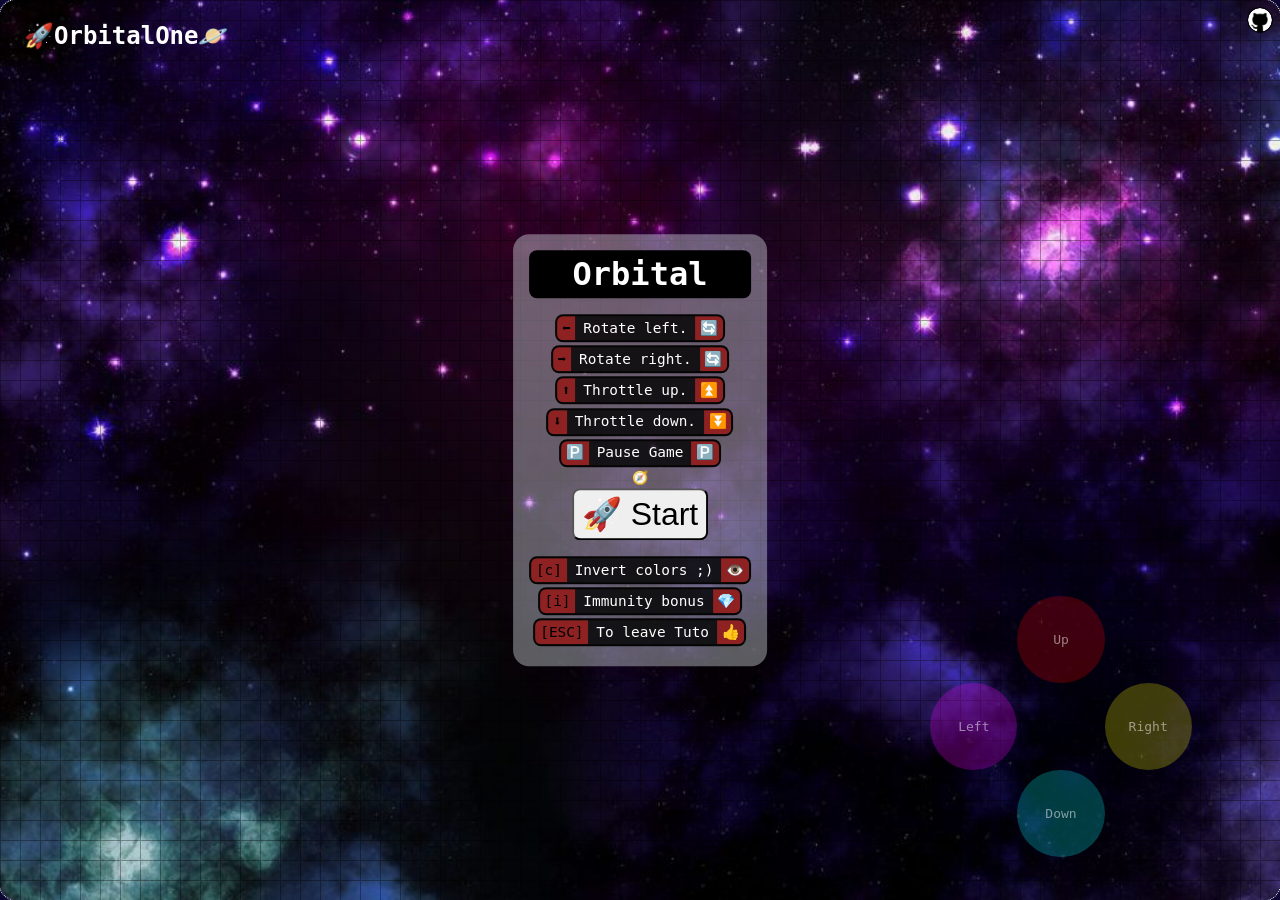
==== index.html @ 3551fc21 "no message" ====
<!DOCTYPE html>
<html lang="fr-FR">

	<head>
		<meta charset="UTF-8">
		<meta http-equiv="X-UA-Compatible" content="IE=edge">
		<meta name="viewport" content="width=device-width, initial-scale=1.0">
		<title>🚀 OrbitalOne 🪐</title>
		<link rel="icon" type="image/ico" href="favicon.ico">
		<link rel='stylesheet' id='base-css' href='assets/css/base.css' type='text/css' media='all' />
		<link rel='stylesheet' id='info-css' href='assets/css/info.css' type='text/css' media='all' />
		<link rel='stylesheet' id='help-css' href='assets/css/help.css' type='text/css' media='all' />
		<link rel='stylesheet' id='touchdir-css' href='assets/css/touchdir.css' type='text/css' media='all' />
	</head>

	<body>
		<div id="lunar" class="">
			<div id="info">
				<!-- <div class="codepen">
				<a target="codepen" title="new tab on codepen" href="https://codepen.io/Patobeur"> </a>
			</div> -->
				<div class="github">
					<a target="github" title="open new tab with orbital's github page"
						href="https://github.com/patobeur/orbital"> </a>
				</div>
			</div>
			<div id="orbitalbrand">🚀OrbitalOne🪐</div>
			<div id="touchdir">
				<div id="touch-up" class="up">up</div>
				<div id="touch-right" class="right">right</div>
				<div id="touch-down" class="down">down</div>
				<div id="touch-left" class="left">left</div>
			</div>
			<div id="starter" class='starter'>
				<h2>Orbital</h2>
				<div class="block">
					<div class="ico">⬅️</div>
					<div class="explanation">Rotate left.</div>
					<div class="ico2">🔄</div>
				</div>
				<div class="block">
					<div class="ico">➡️</div>
					<div class="explanation">Rotate right.</div>
					<div class="ico2">🔄</div>
				</div>
				<div class="block">
					<div class="ico">⬆️</div>
					<div class="explanation">Throttle up.</div>
					<div class="ico2">⏫</div>
				</div>
				<div class="block">
					<div class="ico">⬇️</div>
					<div class="explanation">Throttle down.</div>
					<div class="ico2">⏬</div>
				</div>
				<div class="block">
					<div class="ico">🅿️</div>
					<div class="explanation">Pause Game</div>
					<div class="ico2">🅿️</div>
				</div>
				<div class="texte">🧭</div>
				<button id="startgame" class="start">🚀 Start</button>
				<div class="block">
					<div class="ico">[c]</div>
					<div class="explanation">Invert colors ;)</div>
					<div class="ico2">👁️</div>
				</div>
				<div class="block">
					<div class="ico">[i]</div>
					<div class="explanation">Immunity bonus</div>
					<div class="ico2">💎</div>
				</div>
				<div class="block">
					<div class="ico">[ESC]</div>
					<div class="explanation">To leave Tuto</div>
					<div class="ico2">👍</div>
				</div>
			</div>
			<div id="pause">game paused</div>
		</div>
		<script src='assets/js/class/DivManager.js' id='divManager-js'></script>
		<script src='assets/js/class/MobFactory.js' id='mobfactory-js'></script>
		<script src='assets/js/class/Ordinator.js' id='ordinator-js'></script>
		<script src='assets/js/main.js' id='main-js'></script>
	</body>

</html>
---- assets/css/base.css ----
*,
::before,
::after {
  margin: 0;
  padding: 0;
  -webkit-user-select: none;
  /* Safari */
  -moz-user-select: none;
  /* Firefox */
  -ms-user-select: none;
  /* IE10+/Edge */
  user-select: none;
  /* Standard */
  -webkit-box-sizing: border-box;
          box-sizing: border-box;
}

body {
  overflow: hidden;
  font-family: monospace;
  background-color: black;
}

#orbitalbrand {
  position: absolute;
  top: 1rem;
  left: 1rem;
  padding: 0.5rem;
  z-index: 2;
  color: white;
  font-family: monospace;
  font-size: 1.5rem;
  line-height: 1.5rem;
  font-weight: 800;
}

#lunar {
  background-color: #0c0833 !important;
}

#lunar.invertedscreencoolor {
  background-color: white !important;
  -webkit-filter: invert(1);
          filter: invert(1);
}

#lunar.invertedscreencoolor #cosmos {
  background-color: #994163 !important;
}

#lunar.invertedscreencoolor .mob,
#lunar.invertedscreencoolor .sob {
  -webkit-filter: invert(1);
          filter: invert(1);
}

#lunar.invertedscreencoolor .mob .stock,
#lunar.invertedscreencoolor .sob .stock {
  -webkit-filter: invert(1);
          filter: invert(1);
}

#lunar.invertedscreencoolor .mob .stock .stockitem,
#lunar.invertedscreencoolor .sob .stock .stockitem {
  -webkit-filter: invert(1);
          filter: invert(1);
}

#lunar.invertedscreencoolor .mob .stock .stockitem.stockair,
#lunar.invertedscreencoolor .sob .stock .stockitem.stockair {
  -webkit-filter: invert(0);
          filter: invert(0);
}

#cosmos {
  background-color: rgba(55, 53, 78, 0.342);
  background-image: url("/assets/img/grille_20px.png"), url("../img/203-2032005_space-tumblr-wallpapers-high-resolution-for-free-wallpaper.jpg");
  background-position: left top, center center;
  background-repeat: repeat, no-repeat;
  background-size: auto, cover;
}

#cosmos .mobs {
  pointer-events: none;
}

#cosmos .sob,
#cosmos .mob {
  position: absolute;
  display: -webkit-box;
  display: -ms-flexbox;
  display: flex;
  -webkit-box-align: center;
      -ms-flex-align: center;
          align-items: center;
  -webkit-box-pack: center;
      -ms-flex-pack: center;
          justify-content: center;
  line-height: 100%;
  z-index: 2;
}

#cosmos .sob .info,
#cosmos .mob .info {
  position: absolute;
  left: 200%;
  top: -100%;
  background-color: rgba(255, 255, 255, 0.5);
  display: none;
  opacity: 0;
  width: -webkit-max-content;
  width: -moz-max-content;
  width: max-content;
}

#cosmos .sob .stock,
#cosmos .mob .stock {
  position: absolute;
  display: -webkit-box;
  display: -ms-flexbox;
  display: flex;
  -webkit-box-orient: horizontal;
  -webkit-box-direction: normal;
      -ms-flex-direction: row;
          flex-direction: row;
  -webkit-box-pack: center;
      -ms-flex-pack: center;
          justify-content: center;
  -webkit-box-align: center;
      -ms-flex-align: center;
          align-items: center;
  left: -100%;
  top: 150%;
  width: -webkit-max-content;
  width: -moz-max-content;
  width: max-content;
  height: 0.8rem;
}

#cosmos .sob .stock .stockitem,
#cosmos .mob .stock .stockitem {
  position: relative;
  display: -webkit-box;
  display: -ms-flexbox;
  display: flex;
  -webkit-box-pack: center;
      -ms-flex-pack: center;
          justify-content: center;
  -webkit-box-align: center;
      -ms-flex-align: center;
          align-items: center;
  border-top-right-radius: 0.2rem;
  border-top-left-radius: 0.2rem;
  width: 1.2rem;
  font-size: 0.8rem;
  line-height: 100%;
  padding: 0.2rem;
  z-index: 4;
}

#cosmos .sob .stock .stockitem .stockcount,
#cosmos .mob .stock .stockitem .stockcount {
  position: absolute;
  width: -webkit-max-content;
  width: -moz-max-content;
  width: max-content;
  font-size: 0.8rem;
  line-height: 100%;
  padding: 0.2rem;
  left: 0;
  top: 100%;
  background-color: rgba(255, 255, 255, 0.514);
  display: none;
  border-bottom-left-radius: 0.2rem;
  border-bottom-right-radius: 0.2rem;
  border-top-right-radius: 0.2rem;
}

#cosmos .sob .stock .stockitem:hover,
#cosmos .sob .stock .stockitem .active,
#cosmos .mob .stock .stockitem:hover,
#cosmos .mob .stock .stockitem .active {
  background-color: rgba(255, 255, 255, 0.514);
}

#cosmos .sob .stock .stockitem:hover .stockcount,
#cosmos .sob .stock .stockitem .active .stockcount,
#cosmos .mob .stock .stockitem:hover .stockcount,
#cosmos .mob .stock .stockitem .active .stockcount {
  display: initial;
}

#cosmos .sob .gravity,
#cosmos .mob .gravity {
  background-color: rgba(255, 255, 255, 0.05);
}

#cosmos .sob .rangea,
#cosmos .mob .rangea {
  border-radius: 50%;
  background-color: rgba(255, 255, 255, 0.05);
}

#cosmos .sob.rangea .rangea,
#cosmos .mob.rangea .rangea {
  border: 2px dashed rgba(255, 136, 0, 0.5);
  -webkit-animation: 0.5s infinite rangea_flash;
          animation: 0.5s infinite rangea_flash;
}

#cosmos .sob.alert .rangea,
#cosmos .mob.alert .rangea {
  background-color: rgba(255, 0, 0, 0.1);
  -webkit-animation: 0.5s infinite rangea_flash;
          animation: 0.5s infinite rangea_flash;
}

#cosmos .sob.immune .rangea,
#cosmos .mob.immune .rangea {
  border: 2px dashed rgba(0, 102, 255, 0.8);
  -webkit-animation: 1s infinite immune_flash_rotate;
          animation: 1s infinite immune_flash_rotate;
}

#cosmos .sob .social,
#cosmos .mob .social {
  border-radius: 50%;
  border: 3px dotted rgba(54, 190, 13, 0.15);
}

#cosmos .sob.social .social,
#cosmos .mob.social .social {
  border: 3px dotted rgba(137, 248, 11, 0.464);
  -webkit-animation: 0.5s infinite social_flash;
          animation: 0.5s infinite social_flash;
}

#cosmos .sob .content,
#cosmos .mob .content {
  outline: 1px solid rgba(100, 1, 1, 0.534);
  border-radius: 100%;
}

#cosmos .sob:hover .info,
#cosmos .mob:hover .info {
  display: block;
  -webkit-animation: displayinfo 0.5s forwards 0.2s;
          animation: displayinfo 0.5s forwards 0.2s;
}

.ddd {
  -webkit-perspective: 1000vh;
          perspective: 1000vh;
}

.ddd #cosmos {
  -webkit-transform-origin: center;
          transform-origin: center;
  -webkit-transform: rotateX(45deg);
  transform: rotateX(45deg);
  outline: 5px solid rgba(172, 255, 47, 0.116);
  -webkit-transition: 10s -webkit-transform ease;
  transition: 10s -webkit-transform ease;
  transition: 10s transform ease;
  transition: 10s transform ease, 10s -webkit-transform ease;
}

@-webkit-keyframes displayinfo {
  0% {
    opacity: 0;
  }
  100% {
    opacity: 1;
  }
}

@keyframes displayinfo {
  0% {
    opacity: 0;
  }
  100% {
    opacity: 1;
  }
}

#starter {
  position: absolute;
  top: 50%;
  left: 50%;
  width: -webkit-max-content;
  width: -moz-max-content;
  width: max-content;
  -webkit-transform: translate(-50%, -50%);
          transform: translate(-50%, -50%);
  display: -webkit-box;
  display: -ms-flexbox;
  display: flex;
  -webkit-box-orient: horizontal;
  -webkit-box-direction: normal;
      -ms-flex-direction: row;
          flex-direction: row;
  z-index: 5;
  background-color: rgba(240, 248, 255, 0.363);
  border-radius: 1rem;
  padding: 1rem;
  display: flex;
  -ms-flex-direction: column;
      flex-direction: column;
  -webkit-box-pack: center;
      -ms-flex-pack: center;
          justify-content: center;
  -webkit-box-align: center;
      -ms-flex-align: center;
          align-items: center;
  -webkit-transition: all 2s ease;
  transition: all 2s ease;
  opacity: 1;
}

#starter .block {
  display: -webkit-box;
  display: -ms-flexbox;
  display: flex;
  -webkit-box-orient: horizontal;
  -webkit-box-direction: normal;
      -ms-flex-direction: row;
          flex-direction: row;
  -webkit-box-pack: center;
      -ms-flex-pack: center;
          justify-content: center;
  -webkit-box-align: center;
      -ms-flex-align: center;
          align-items: center;
  border: 2px solid rgba(0, 0, 0, 0.781);
  border-radius: 0.5rem;
  padding: 0;
  margin: 0;
  overflow: hidden;
  margin: 0 0 0.2rem 0;
  background-color: rgba(0, 0, 0, 0.801);
}

#starter .block .ico,
#starter .block .ico2 {
  display: -webkit-box;
  display: -ms-flexbox;
  display: flex;
  -webkit-box-pack: center;
      -ms-flex-pack: center;
          justify-content: center;
  -webkit-box-align: center;
      -ms-flex-align: center;
          align-items: center;
  width: -webkit-max-content;
  width: -moz-max-content;
  width: max-content;
  height: 100%;
  background-color: rgba(151, 35, 35, 0.938);
  padding: 0.3rem;
  font-size: 0.9rem;
  line-height: 100%;
}

#starter .block .explanation {
  display: -webkit-box;
  display: -ms-flexbox;
  display: flex;
  -webkit-box-pack: center;
      -ms-flex-pack: center;
          justify-content: center;
  -webkit-box-align: center;
      -ms-flex-align: center;
          align-items: center;
  padding: 0;
  padding-left: 0.5rem;
  padding-right: 0.5rem;
  color: white;
  font-size: 0.9rem;
  line-height: 100%;
}

#starter .texte {
  padding: 0;
  margin: 0;
  margin-bottom: 0.2rem;
}

#starter .start {
  padding: 0.5rem;
  margin-bottom: 1rem;
  font-size: 2rem;
  line-height: 2rem;
  border-radius: 0.5rem;
}

#starter h2 {
  color: white;
  background-color: black;
  padding: 0.5rem;
  margin: 0 0 1rem 0;
  font-size: 2rem;
  line-height: 2rem;
  border-radius: 0.5rem;
  width: 100%;
  text-align: center;
}

.player .content {
  display: -webkit-box;
  display: -ms-flexbox;
  display: flex;
  -webkit-box-pack: center;
      -ms-flex-pack: center;
          justify-content: center;
  -webkit-box-align: center;
      -ms-flex-align: center;
          align-items: center;
}

.propulsion {
  background-color: none;
}

.propulsion .prop {
  border-radius: 50%;
  background-color: #ff8d2f;
  position: absolute;
  bottom: 100%;
  left: -1.5px;
}

.propulsion.prop-2 .prop {
  animation: 1s 0s infinite reverse animate__prop1;
}

.propulsion.prop-1 .prop {
  animation: 1.5s 0s infinite reverse animate__prop1;
}

.propulsion.prop1 div {
  -webkit-animation: 2s 0s infinite animate__prop1;
          animation: 2s 0s infinite animate__prop1;
}

.propulsion.prop2 div {
  -webkit-animation: 1.5s 0s infinite animate__prop1;
          animation: 1.5s 0s infinite animate__prop1;
}

.propulsion.prop3 div {
  -webkit-animation: 1s 0s infinite animate__prop1;
          animation: 1s 0s infinite animate__prop1;
}

.propulsion.prop4 div {
  -webkit-animation: 0.5s 0s infinite animate__prop1;
          animation: 0.5s 0s infinite animate__prop1;
}

.propulsion.prop5 div {
  -webkit-animation: 0.2s 0s infinite animate__prop1;
          animation: 0.2s 0s infinite animate__prop1;
}

#speedboard {
  position: absolute;
  width: 12px;
  height: 50px;
  background-color: white;
  border-radius: 0.5rem;
  right: 39px;
  bottom: 12px;
  background-color: #ffffff33;
  display: -webkit-box;
  display: -ms-flexbox;
  display: flex;
  -webkit-box-pack: space-evenly;
      -ms-flex-pack: space-evenly;
          justify-content: space-evenly;
  -webkit-box-align: center;
      -ms-flex-align: center;
          align-items: center;
  -webkit-box-orient: horizontal;
  -webkit-box-direction: normal;
      -ms-flex-direction: row;
          flex-direction: row;
  color: white;
  overflow: hidden;
}

#speedboard #speedzero {
  position: absolute;
  width: 100%;
  height: 2%;
  top: 59%;
  background-color: rgba(255, 255, 255, 0.295);
}

#speedboard #speedvisual {
  position: absolute;
  width: 4px;
  height: 4px;
  border-radius: 50%;
  top: calc(59% - 2px);
  background-color: red;
}

#speedboard #speedvisual.prop-2 {
  top: calc(100% - 2px);
}

#speedboard #speedvisual.prop-1 {
  top: calc(80% - 2px);
}

#speedboard #speedvisual.prop0 {
  top: calc(59% - 2px);
}

#speedboard #speedvisual.prop1 {
  top: calc(49% - 2px);
}

#speedboard #speedvisual.prop2 {
  top: calc(39% - 2px);
}

#speedboard #speedvisual.prop3 {
  top: calc(29% - 2px);
}

#speedboard #speedvisual.prop4 {
  top: calc(19% - 2px);
}

#speedboard #speedvisual.prop5 {
  top: calc(9% - 2px);
}

#speedboard2 {
  position: absolute;
  width: 12px;
  height: 50px;
  border-radius: 0.5rem;
  right: 12px;
  bottom: 12px;
  display: -webkit-box;
  display: -ms-flexbox;
  display: flex;
  -webkit-box-pack: space-evenly;
      -ms-flex-pack: space-evenly;
          justify-content: space-evenly;
  -webkit-box-align: center;
      -ms-flex-align: center;
          align-items: center;
  -webkit-box-orient: vertical;
  -webkit-box-direction: normal;
      -ms-flex-direction: column;
          flex-direction: column;
  color: white;
  overflow: hidden;
}

#speedboard2 .prop {
  width: 100%;
  height: calc((100%) / 8);
  background-color: #c8ff0050;
  margin-bottom: 1px;
}

#speedboard2 .prop.prop-1, #speedboard2 .prop.prop-2 {
  background-color: #e606066b;
}

#speedboard2 .prop.prop0 {
  background-color: #ff88008a;
}

#speedboard2.prop-2 .prop-2,
#speedboard2.prop-1 .prop-1 {
  background-color: #c70101;
}

#speedboard2.prop0 .prop0 {
  background-color: #ff7b00;
}

#speedboard2.prop1 .prop1,
#speedboard2.prop2 .prop2,
#speedboard2.prop3 .prop3,
#speedboard2.prop4 .prop4,
#speedboard2.prop5 .prop5 {
  background-color: #1eff00;
}

#statusbonus {
  position: absolute;
  bottom: 25%;
  left: 0.5rem;
  display: -webkit-box;
  display: -ms-flexbox;
  display: flex;
  -webkit-box-orient: vertical;
  -webkit-box-direction: normal;
      -ms-flex-direction: column;
          flex-direction: column;
  z-index: 5;
}

#statusbonus .bonusitem {
  position: relative;
  width: 24px;
  height: 24px;
  min-width: 24px;
  min-height: 24px;
  position: relative;
  background-size: cover;
  outline: 1px solid black;
  z-index: 10;
  display: -webkit-box;
  display: -ms-flexbox;
  display: flex;
  -webkit-box-pack: center;
      -ms-flex-pack: center;
          justify-content: center;
  -webkit-box-align: center;
      -ms-flex-align: center;
          align-items: center;
  opacity: 0.3;
}

#statusbonus .bonusitem .range {
  position: absolute;
  width: 100%;
  height: 100%;
  border-radius: 50%;
}

#statusbonus .bonusitem .content {
  opacity: 1;
}

#statusbonus .bonusitem .count {
  position: absolute;
  width: -webkit-max-content;
  width: -moz-max-content;
  width: max-content;
  top: 50%;
  left: 110%;
  -webkit-transform: translateY(-50%);
          transform: translateY(-50%);
  color: white;
}

#statusbonus .bonusitem.immune .range {
  border: 2px dashed rgba(0, 102, 255, 0.8);
}

#statusbonus .bonusitem.social .range {
  border: 2px dashed rgba(30, 255, 0, 0.8);
}

#statusbonus .bonusitem:hover, #statusbonus .bonusitem.active {
  -webkit-animation: 1s infinite immune_flash;
          animation: 1s infinite immune_flash;
}

#statusbonus .bonusitem:hover .content, #statusbonus .bonusitem.active .content {
  opacity: 1;
}

@-webkit-keyframes animate__prop1 {
  0% {
    -webkit-transform: scale(1);
            transform: scale(1);
    bottom: 100%;
    opacity: 1;
  }
  100% {
    -webkit-transform: scale(2);
            transform: scale(2);
    bottom: 0;
    opacity: 0;
  }
}

@keyframes animate__prop1 {
  0% {
    -webkit-transform: scale(1);
            transform: scale(1);
    bottom: 100%;
    opacity: 1;
  }
  100% {
    -webkit-transform: scale(2);
            transform: scale(2);
    bottom: 0;
    opacity: 0;
  }
}

@-webkit-keyframes social_flash {
  0% {
    -webkit-transform: scale(0.8);
            transform: scale(0.8);
    -webkit-transition: scale 0.2s ease;
    transition: scale 0.2s ease;
  }
  50% {
  }
  100% {
    -webkit-transform: scale(1.2);
            transform: scale(1.2);
    -webkit-transition: scale 0.3s ease;
    transition: scale 0.3s ease;
    border: 2px none;
  }
}

@keyframes social_flash {
  0% {
    -webkit-transform: scale(0.8);
            transform: scale(0.8);
    -webkit-transition: scale 0.2s ease;
    transition: scale 0.2s ease;
  }
  50% {
  }
  100% {
    -webkit-transform: scale(1.2);
            transform: scale(1.2);
    -webkit-transition: scale 0.3s ease;
    transition: scale 0.3s ease;
    border: 2px none;
  }
}

@-webkit-keyframes rangea_flash {
  0% {
  }
  50% {
  }
  100% {
    border: 2px none;
  }
}

@keyframes rangea_flash {
  0% {
  }
  50% {
  }
  100% {
    border: 2px none;
  }
}

@-webkit-keyframes immune_flash_rotate {
  0% {
    opacity: 1;
    -webkit-transform: rotate(0deg);
            transform: rotate(0deg);
  }
  100% {
    opacity: 0.5;
    -webkit-transform: rotate(360deg);
            transform: rotate(360deg);
  }
}

@keyframes immune_flash_rotate {
  0% {
    opacity: 1;
    -webkit-transform: rotate(0deg);
            transform: rotate(0deg);
  }
  100% {
    opacity: 0.5;
    -webkit-transform: rotate(360deg);
            transform: rotate(360deg);
  }
}

@-webkit-keyframes immune_flash {
  0% {
    opacity: 1;
  }
  100% {
    opacity: 0.5;
  }
}

@keyframes immune_flash {
  0% {
    opacity: 1;
  }
  100% {
    opacity: 0.5;
  }
}

@-webkit-keyframes rotate_flash {
  0% {
  }
  50% {
  }
  100% {
  }
}

@keyframes rotate_flash {
  0% {
  }
  50% {
  }
  100% {
  }
}
/*# sourceMappingURL=base.css.map */
---- assets/css/info.css ----
#info {
  position: absolute;
  top: 0.5rem;
  right: 0.5rem;
  display: -webkit-box;
  display: -ms-flexbox;
  display: flex;
  -webkit-box-orient: horizontal;
  -webkit-box-direction: normal;
      -ms-flex-direction: row;
          flex-direction: row;
  z-index: 5;
}

#info .github,
#info .codepen {
  position: relative;
  width: 24px;
  height: 24px;
  min-width: 24px;
  min-height: 24px;
  background-size: cover;
  border-radius: 50%;
  outline: 1px solid black;
}

#info .github:hover,
#info .codepen:hover {
  -webkit-filter: invert(1);
          filter: invert(1);
}

#info .github a,
#info .codepen a {
  position: absolute;
  border-radius: 0.5rem;
  min-width: 100%;
  min-height: 100%;
  width: 100%;
  height: 100%;
}

#info .github {
  background-image: url(../rs/github.png);
}

#info .codepen {
  background-image: url(../rs/codepen.png);
  margin-right: 0.5rem;
}
/*# sourceMappingURL=info.css.map */
---- assets/css/help.css ----
.help {
  position: absolute;
  width: 100px;
  background-color: aliceblue;
  border-radius: 0.5rem;
  padding: 10px;
  line-height: 1rem;
  font-size: 1rem;
  font-weight: 800;
  opacity: 1;
  -webkit-transition: left 0.5s ease, top 0.5s ease;
  transition: left 0.5s ease, top 0.5s ease;
  border: 2px solid rgba(172, 255, 47, 0.596);
  bottom: 0;
  left: -120px;
  display: -webkit-box;
  display: -ms-flexbox;
  display: flex;
  -webkit-box-align: center;
      -ms-flex-align: center;
          align-items: center;
  -webkit-box-pack: center;
      -ms-flex-pack: center;
          justify-content: center;
  text-align: center;
  z-index: 999;
}

.help .helptxt {
  z-index: 999;
}

.help .square {
  position: absolute;
  width: 20px;
  height: 20px;
  bottom: 10px;
  left: calc(100% - 10px);
  background-color: aliceblue;
  -webkit-transform: rotate(45deg);
          transform: rotate(45deg);
  border-top: 2px solid rgba(172, 255, 47, 0.596);
  border-right: 2px solid rgba(172, 255, 47, 0.596);
}

.help.animate__fadeOut {
  -webkit-animation: 1s 3 animate__fadeOut;
          animation: 1s 3 animate__fadeOut;
}

.help.animate__fadeOut2 {
  -webkit-animation: 1s 3 animate__fadeOut2;
          animation: 1s 3 animate__fadeOut2;
}

.help.animate__stock {
  -webkit-animation: 2s 3 animate__stock;
          animation: 2s 3 animate__stock;
  bottom: -150%;
}

.help.animate__left {
  -webkit-animation: 1s 3 animate__left;
          animation: 1s 3 animate__left;
}

.help.animate__end {
  -webkit-animation: 1s animate__end;
          animation: 1s animate__end;
}

.help.animate__right {
  -webkit-animation: 1s 3 animate__right;
          animation: 1s 3 animate__right;
  left: 200%;
}

.help.animate__right .square {
  left: -10px;
  -webkit-transform: rotate(-135deg);
          transform: rotate(-135deg);
  border-top: 2px solid rgba(172, 255, 47, 0.596);
  border-right: 2px solid rgba(172, 255, 47, 0.596);
}

.help.animate__empty {
  opacity: 0;
  z-index: -1;
  -webkit-animation: 1s 10s 1 animate__empty;
          animation: 1s 10s 1 animate__empty;
}

@-webkit-keyframes animate__fadeOut {
  0% {
    left: -120px;
  }
  50% {
    left: -150px;
  }
  100% {
    left: -120px;
  }
}

@keyframes animate__fadeOut {
  0% {
    left: -120px;
  }
  50% {
    left: -150px;
  }
  100% {
    left: -120px;
  }
}

@-webkit-keyframes animate__stock {
  0% {
    left: -150px;
  }
  50% {
    left: -180px;
  }
  100% {
    left: -150px;
  }
}

@keyframes animate__stock {
  0% {
    left: -150px;
  }
  50% {
    left: -180px;
  }
  100% {
    left: -150px;
  }
}

@-webkit-keyframes animate__fadeOut2 {
  0% {
    left: -120px;
  }
  50% {
    left: -150px;
  }
  100% {
    left: -120px;
  }
}

@keyframes animate__fadeOut2 {
  0% {
    left: -120px;
  }
  50% {
    left: -150px;
  }
  100% {
    left: -120px;
  }
}

@-webkit-keyframes animate__right {
  0% {
  }
  100% {
  }
}

@keyframes animate__right {
  0% {
  }
  100% {
  }
}

@-webkit-keyframes animate__end {
  0% {
  }
  100% {
  }
}

@keyframes animate__end {
  0% {
  }
  100% {
  }
}

@-webkit-keyframes left {
  0% {
  }
  100% {
  }
}

@keyframes left {
  0% {
  }
  100% {
  }
}

@-webkit-keyframes animate__empty {
  0% {
  }
  100% {
  }
}

@keyframes animate__empty {
  0% {
  }
  100% {
  }
}

@-webkit-keyframes animate__left {
  0% {
    left: -120px;
  }
  50% {
    left: -150px;
  }
  100% {
    left: -120px;
  }
}

@keyframes animate__left {
  0% {
    left: -120px;
  }
  50% {
    left: -150px;
  }
  100% {
    left: -120px;
  }
}
/*# sourceMappingURL=help.css.map */
---- assets/css/touchdir.css ----
#touchdir {
  position: absolute;
  width: 1px;
  height: 1px;
  bottom: 24%;
  right: calc(((((100vh + 100vw) / 2) / 100) * 24) + 0px);
  z-index: 6;
}

#touchdir .up,
#touchdir .down,
#touchdir .left,
#touchdir .right {
  position: absolute;
  width: calc(((((100vh + 100vw) / 2) / 100) * 8) + 0px);
  height: calc(((((100vh + 100vw) / 2) / 100) * 8) + 0px);
  border-radius: 50%;
  left: 0;
  top: 0;
  display: -webkit-box;
  display: -ms-flexbox;
  display: flex;
  -webkit-box-pack: center;
      -ms-flex-pack: center;
          justify-content: center;
  -webkit-box-align: center;
      -ms-flex-align: center;
          align-items: center;
  color: rgba(255, 255, 255, 0.5);
  text-transform: capitalize;
}

#touchdir .up:hover,
#touchdir .down:hover,
#touchdir .left:hover,
#touchdir .right:hover {
  background-color: rgba(156, 156, 156, 0.111);
  color: rgba(255, 255, 255, 0.75);
}

#touchdir .up {
  top: calc(((((100vh + 100vw) / 2) / 100) * -8) + 0px);
  background-color: rgba(255, 0, 0, 0.234);
}

#touchdir .right {
  left: calc(((((100vh + 100vw) / 2) / 100) * 8) + 0px);
  background-color: rgba(255, 255, 0, 0.234);
}

#touchdir .down {
  top: calc(((((100vh + 100vw) / 2) / 100) * 8) + 0px);
  background-color: rgba(0, 255, 255, 0.234);
}

#touchdir .left {
  left: calc(((((100vh + 100vw) / 2) / 100) * -8) + 0px);
  background-color: rgba(255, 0, 255, 0.234);
}

#touchdir .up:hover, #touchdir .up:focus,
#touchdir .down:hover,
#touchdir .down:focus,
#touchdir .left:hover,
#touchdir .left:focus,
#touchdir .right:hover,
#touchdir .right:focus {
  background-color: rgba(156, 156, 156, 0.377);
  color: rgba(255, 255, 255, 0.651);
}
/*# sourceMappingURL=touchdir.css.map */
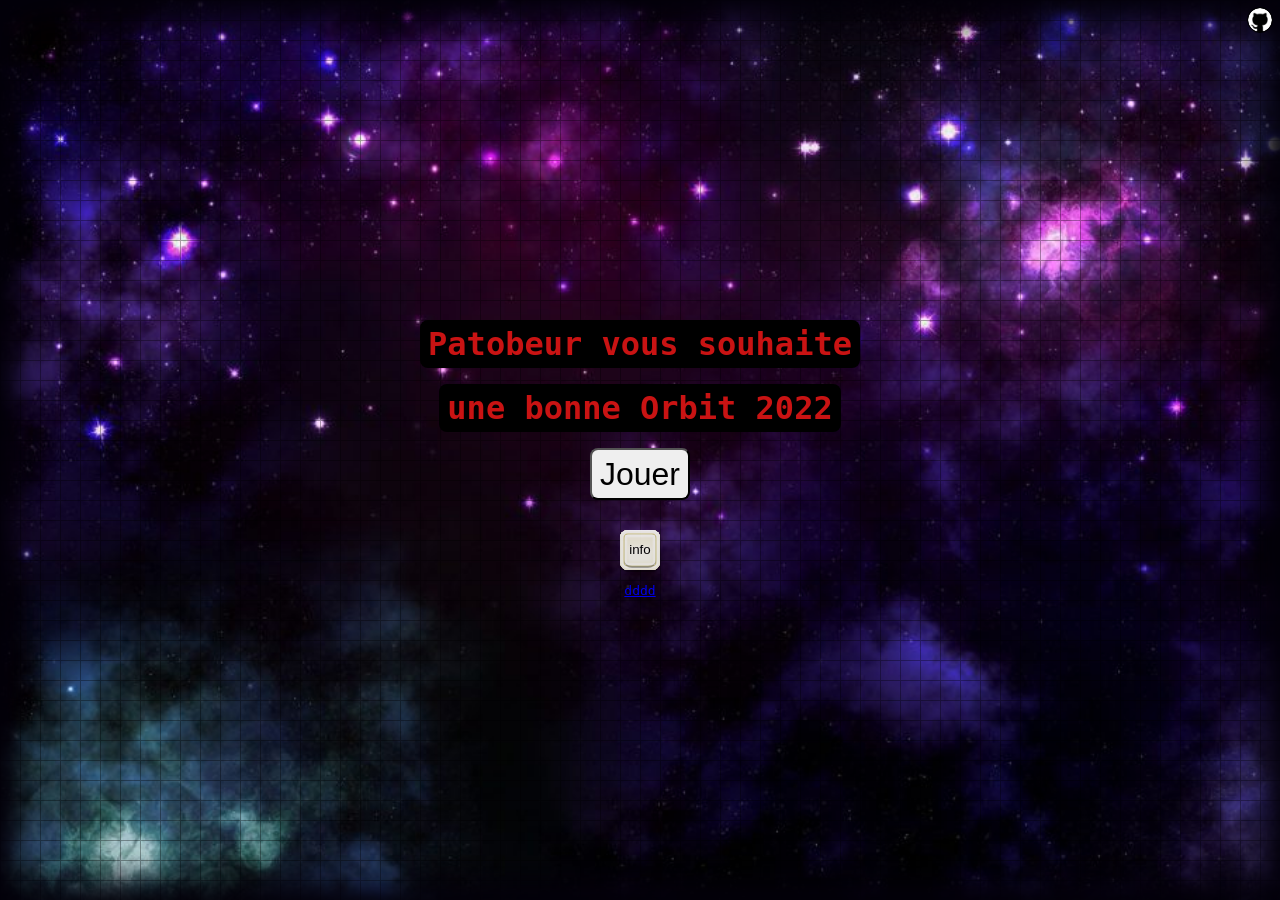
==== commit e7ec3084: "maj change" ====
--- a/index.html
+++ b/index.html
@@ -5,11 +5,12 @@
 		<meta charset="UTF-8">
 		<meta http-equiv="X-UA-Compatible" content="IE=edge">
 		<meta name="viewport" content="width=device-width, initial-scale=1.0">
-		<title>🚀 OrbitalOne 🪐</title>
+		<title>🪐 NeoOrbital22 🪐</title>
 		<link rel="icon" type="image/ico" href="favicon.ico">
 		<link rel='stylesheet' id='base-css' href='assets/css/base.css' type='text/css' media='all' />
 		<link rel='stylesheet' id='info-css' href='assets/css/info.css' type='text/css' media='all' />
 		<link rel='stylesheet' id='help-css' href='assets/css/help.css' type='text/css' media='all' />
+		<link rel='stylesheet' id='base-css' href='assets/css/arcadebutton.css' type='text/css' media='all' />
 		<link rel='stylesheet' id='touchdir-css' href='assets/css/touchdir.css' type='text/css' media='all' />
 	</head>
 
@@ -24,42 +25,122 @@
 						href="https://github.com/patobeur/orbital"> </a>
 				</div>
 			</div>
-			<div id="orbitalbrand">🚀OrbitalOne🪐</div>
+			<!-- <div id="orbitalbrand">Bon Orbit 2022</div> -->
 			<div id="touchdir">
-				<div id="touch-up" class="up">up</div>
-				<div id="touch-right" class="right">right</div>
-				<div id="touch-down" class="down">down</div>
-				<div id="touch-left" class="left">left</div>
+				<div id="touch-up" class="push--flat mobile up">up</div>
+				<div id="touch-right" class="push--flat mobile right">right</div>
+				<div id="touch-down" class="push--flat mobile down">down</div>
+				<div id="touch-left" class="push--flat mobile left">left</div>
 			</div>
 			<div id="starter" class='starter'>
-				<h2>Orbital</h2>
-				<div class="block">
-					<div class="ico">⬅️</div>
-					<div class="explanation">Rotate left.</div>
-					<div class="ico2">🔄</div>
+				<header>
+					<h3>Patobeur vous souhaite</h3>
+					<h2>une bonne Orbit 2022</h2>
+					<!-- <button id='startgame' class="push--skeuo size">Go</button> -->
+					<button id="startgame" class="start">Jouer</button>
+					<button href="#gogo" class="push--flat keyboard">info</button>
+					<a href="#exemples" class="href">dddd</a>
+				</header>
+				<div id='exemples' class="exemples">
+					<div class="mobs exemple">
+						<div class="mob player immune active">
+							<div class="rangea">
+							</div>
+							<div class="social">
+							</div>
+							<div class="wtf">
+								<div class="propulsion">
+									<div class="prop"></div>
+								</div>
+								<div class="content">🚀</div>
+							</div>
+							<div class="center"></div>
+						</div>
+					</div>
+					<div class="mobs exemple">
+						<div class="mob player social alert active">
+							<div class="rangea">
+							</div>
+							<div class="social">
+							</div>
+							<div class="wtf">
+								<div class="propulsion">
+									<div class="prop"></div>
+								</div>
+								<div class="content">🚀</div>
+							</div>
+							<div class="center"></div>
+						</div>
+					</div>
+					<div class="mobs exemple">
+						<div class="mob player social alert active">
+							<div class="rangea">
+							</div>
+							<div class="social">
+							</div>
+							<div class="wtf">
+								<div class="propulsion">
+									<div class="prop"></div>
+								</div>
+								<div class="content">🚀</div>
+							</div>
+							<div class="center"></div>
+						</div>
+					</div>
+					<div class="mobs exemple">
+						<div class="mob player social alert active">
+							<div class="rangea">
+							</div>
+							<div class="social">
+							</div>
+							<div class="stock active">
+								<div class="stockitem stockwater active" title="[84] Water Stocks(regen: -0.1 / 0)">🧊
+									<div class="stockcount">[84] Water Stocks(regen: -0.1 / 0)
+									</div>
+								</div>
+							</div>
+							<div class="wtf">
+								<div class="propulsion">
+									<div class="prop"></div>
+								</div>
+								<div class="content">🚀</div>
+							</div>
+							<!-- <div class="info">
+								<div id="datafilemob-0">Alice &amp; Bob Ship</div>
+								<div id="datasxmob-0">x:828°</div>
+								<div id="datasymob-0">x:688°</div>
+								<div id="dataszmob-0">x:828°</div>
+								<div id="directionmob-0">deg:360°</div>
+							</div> -->
+							<div class="center"></div>
+						</div>
+					</div>
+
+
+					<div class="exemple">
+						<div class="testouille">
+							<button class="push--flat keyboard">c</button>
+							<div class="texte">inverser les couleurs !</div>
+
+						</div>
+						<button class="push--flat keyboard">i</button>
+						<button class="push--flat keyboard">Esc</button>
+					</div>
+
+					<div class="exemple">
+						<button class="push--flat keyboard">🔒</button>
+						<button class="push--skeuo size">Go</button>
+					</div>
+
+					<div class="exemple">
+						<button class="push--flat keyboard">Haut</button>
+						<button class="push--flat keyboard">Bas</button>
+						<button class="push--flat keyboard">Gauche</button>
+						<button class="push--flat keyboard">Droite</button>
+					</div>
 				</div>
-				<div class="block">
-					<div class="ico">➡️</div>
-					<div class="explanation">Rotate right.</div>
-					<div class="ico2">🔄</div>
-				</div>
-				<div class="block">
-					<div class="ico">⬆️</div>
-					<div class="explanation">Throttle up.</div>
-					<div class="ico2">⏫</div>
-				</div>
-				<div class="block">
-					<div class="ico">⬇️</div>
-					<div class="explanation">Throttle down.</div>
-					<div class="ico2">⏬</div>
-				</div>
-				<div class="block">
-					<div class="ico">🅿️</div>
-					<div class="explanation">Pause Game</div>
-					<div class="ico2">🅿️</div>
-				</div>
-				<div class="texte">🧭</div>
-				<button id="startgame" class="start">🚀 Start</button>
+
+
 				<div class="block">
 					<div class="ico">[c]</div>
 					<div class="explanation">Invert colors ;)</div>
--- a/assets/css/base.css
+++ b/assets/css/base.css
@@ -35,17 +35,21 @@
 }
 
 #lunar {
-  background-color: #0c0833 !important;
+  background-color: #03000a;
+  display: -webkit-box;
+  display: -ms-flexbox;
+  display: flex;
+  -webkit-box-pack: center;
+      -ms-flex-pack: center;
+          justify-content: center;
+  -webkit-box-align: center;
+      -ms-flex-align: center;
+          align-items: center;
 }
 
 #lunar.invertedscreencoolor {
-  background-color: white !important;
   -webkit-filter: invert(1);
           filter: invert(1);
-}
-
-#lunar.invertedscreencoolor #cosmos {
-  background-color: #994163 !important;
 }
 
 #lunar.invertedscreencoolor .mob,
@@ -73,48 +77,153 @@
 }
 
 #cosmos {
-  background-color: rgba(55, 53, 78, 0.342);
+  position: relative;
+  -webkit-box-shadow: 0 0 30px 20px #03000a inset;
+          box-shadow: 0 0 30px 20px #03000a inset;
   background-image: url("/assets/img/grille_20px.png"), url("../img/203-2032005_space-tumblr-wallpapers-high-resolution-for-free-wallpaper.jpg");
   background-position: left top, center center;
   background-repeat: repeat, no-repeat;
   background-size: auto, cover;
 }
 
-#cosmos .mobs {
+.mobs {
   pointer-events: none;
 }
 
-#cosmos .sob,
-#cosmos .mob {
-  position: absolute;
-  display: -webkit-box;
-  display: -ms-flexbox;
-  display: flex;
-  -webkit-box-align: center;
-      -ms-flex-align: center;
-          align-items: center;
-  -webkit-box-pack: center;
-      -ms-flex-pack: center;
-          justify-content: center;
+.mobs .mob .stock {
+  display: none;
+}
+
+.player .content {
+  position: relative;
+  display: -webkit-box;
+  display: -ms-flexbox;
+  display: flex;
+  -webkit-box-pack: center;
+      -ms-flex-pack: center;
+          justify-content: center;
+  -webkit-box-align: center;
+      -ms-flex-align: center;
+          align-items: center;
+  border-radius: 50%;
+  font-size: 24px;
+  line-height: 24px;
+  width: 24px;
+  height: 24px;
+  z-index: 100;
+  margin: 0px;
+  padding: 0px;
+  padding-top: 5px;
+  -webkit-transform: rotate(-45deg);
+          transform: rotate(-45deg);
+  border: 1px solid white;
+  text-shadow: 0 0 3px #bbff00;
+}
+
+.mobs.exemple {
+  position: relative;
+  width: 96px;
+  height: 96px;
+  display: -webkit-box;
+  display: -ms-flexbox;
+  display: flex;
+  -webkit-box-align: center;
+      -ms-flex-align: center;
+          align-items: center;
+  -webkit-box-pack: center;
+      -ms-flex-pack: center;
+          justify-content: center;
+}
+
+.mobs.exemple .player .rangea {
+  position: absolute;
+  width: 72px;
+  height: 72px;
+}
+
+.mobs.exemple .player .social {
+  position: absolute;
+  width: 96px;
+  height: 96px;
+}
+
+.mobs.exemple .player .stock .stockitem {
+  position: absolute;
+  width: 96px;
+  height: 96px;
+}
+
+.mobs.exemple .player .wtf {
+  position: absolute;
+  width: 24px;
+  height: 24px;
+  -webkit-transform: rotate(360deg);
+          transform: rotate(360deg);
+}
+
+.mobs.exemple .player .wtf.rotateleft {
+  -webkit-animation: 2s infinite rotateleft ease-in-out;
+          animation: 2s infinite rotateleft ease-in-out;
+}
+
+.mobs .sob,
+.mobs .mob {
+  position: absolute;
+  display: -webkit-box;
+  display: -ms-flexbox;
+  display: flex;
+  -webkit-box-align: center;
+  -ms-flex-align: center;
+  align-items: center;
+  -webkit-box-pack: center;
+  -ms-flex-pack: center;
+  justify-content: center;
   line-height: 100%;
   z-index: 2;
 }
 
-#cosmos .sob .info,
-#cosmos .mob .info {
+.sob,
+.mob {
+  position: absolute;
+  display: -webkit-box;
+  display: -ms-flexbox;
+  display: flex;
+  -webkit-box-align: center;
+      -ms-flex-align: center;
+          align-items: center;
+  -webkit-box-pack: center;
+      -ms-flex-pack: center;
+          justify-content: center;
+  line-height: 100%;
+  z-index: 2;
+}
+
+.sob .info,
+.mob .info {
   position: absolute;
   left: 200%;
   top: -100%;
-  background-color: rgba(255, 255, 255, 0.5);
+  background-color: rgba(0, 0, 0, 0.3);
   display: none;
   opacity: 0;
+  /* width: -webkit-max-content; */
+  /* width: -moz-max-content; */
   width: -webkit-max-content;
   width: -moz-max-content;
   width: max-content;
-}
-
-#cosmos .sob .stock,
-#cosmos .mob .stock {
+  border-radius: 0.5rem;
+  padding: 0.3rem;
+  color: green;
+}
+
+.sob .info .cursor,
+.mob .info .cursor {
+  -webkit-animation: 1s infinite cursorflash;
+          animation: 1s infinite cursorflash;
+}
+
+.sob .stock,
+.mob .stock {
   position: absolute;
   display: -webkit-box;
   display: -ms-flexbox;
@@ -137,8 +246,8 @@
   height: 0.8rem;
 }
 
-#cosmos .sob .stock .stockitem,
-#cosmos .mob .stock .stockitem {
+.sob .stock .stockitem,
+.mob .stock .stockitem {
   position: relative;
   display: -webkit-box;
   display: -ms-flexbox;
@@ -158,8 +267,8 @@
   z-index: 4;
 }
 
-#cosmos .sob .stock .stockitem .stockcount,
-#cosmos .mob .stock .stockitem .stockcount {
+.sob .stock .stockitem .stockcount,
+.mob .stock .stockitem .stockcount {
   position: absolute;
   width: -webkit-max-content;
   width: -moz-max-content;
@@ -176,73 +285,87 @@
   border-top-right-radius: 0.2rem;
 }
 
-#cosmos .sob .stock .stockitem:hover,
-#cosmos .sob .stock .stockitem .active,
-#cosmos .mob .stock .stockitem:hover,
-#cosmos .mob .stock .stockitem .active {
+.sob .stock .stockitem:hover,
+.sob .stock .stockitem .active,
+.mob .stock .stockitem:hover,
+.mob .stock .stockitem .active {
   background-color: rgba(255, 255, 255, 0.514);
 }
 
-#cosmos .sob .stock .stockitem:hover .stockcount,
-#cosmos .sob .stock .stockitem .active .stockcount,
-#cosmos .mob .stock .stockitem:hover .stockcount,
-#cosmos .mob .stock .stockitem .active .stockcount {
+.sob .stock .stockitem:hover .stockcount,
+.sob .stock .stockitem .active .stockcount,
+.mob .stock .stockitem:hover .stockcount,
+.mob .stock .stockitem .active .stockcount {
   display: initial;
 }
 
-#cosmos .sob .gravity,
-#cosmos .mob .gravity {
-  background-color: rgba(255, 255, 255, 0.05);
-}
-
-#cosmos .sob .rangea,
-#cosmos .mob .rangea {
+.sob .gravity,
+.mob .gravity {
+  /* FF3.6-15 */
+  /* Chrome10-25,Safari5.1-6 */
+  background: radial-gradient(ellipse at center, rgba(255, 255, 255, 0.2) 0%, rgba(255, 255, 255, 0) 70%, rgba(0, 0, 0, 0) 100%);
+  /* W3C, IE10+, FF16+, Chrome26+, Opera12+, Safari7+ */
+  filter: progid:DXImageTransform.Microsoft.gradient( startColorstr='#8cffffff', endColorstr='#00000000',GradientType=1 );
+  /* IE6-9 fallback on horizontal gradient */
+}
+
+.sob .rangea,
+.mob .rangea {
   border-radius: 50%;
-  background-color: rgba(255, 255, 255, 0.05);
-}
-
-#cosmos .sob.rangea .rangea,
-#cosmos .mob.rangea .rangea {
+  background-color: rgba(255, 255, 255, 0.08);
+}
+
+.sob.rangea .rangea,
+.mob.rangea .rangea {
   border: 2px dashed rgba(255, 136, 0, 0.5);
   -webkit-animation: 0.5s infinite rangea_flash;
           animation: 0.5s infinite rangea_flash;
 }
 
-#cosmos .sob.alert .rangea,
-#cosmos .mob.alert .rangea {
+.sob.rangea .social,
+.mob.rangea .social {
+  border: 2px dashed rgba(255, 136, 0, 0.5);
+  -webkit-animation: 0.5s infinite social_flash;
+          animation: 0.5s infinite social_flash;
+}
+
+.sob.alert .rangea,
+.mob.alert .rangea {
   background-color: rgba(255, 0, 0, 0.1);
   -webkit-animation: 0.5s infinite rangea_flash;
           animation: 0.5s infinite rangea_flash;
 }
 
-#cosmos .sob.immune .rangea,
-#cosmos .mob.immune .rangea {
+.sob.immune .rangea,
+.mob.immune .rangea {
   border: 2px dashed rgba(0, 102, 255, 0.8);
   -webkit-animation: 1s infinite immune_flash_rotate;
           animation: 1s infinite immune_flash_rotate;
 }
 
-#cosmos .sob .social,
-#cosmos .mob .social {
+.sob.immune .content,
+.mob.immune .content {
+  text-shadow: 0 0 10px blue;
+  -webkit-animation: 1s infinite flash_textshadow;
+          animation: 1s infinite flash_textshadow;
+  border: 0px;
+}
+
+.sob .social,
+.mob .social {
   border-radius: 50%;
   border: 3px dotted rgba(54, 190, 13, 0.15);
 }
 
-#cosmos .sob.social .social,
-#cosmos .mob.social .social {
+.sob.social .social,
+.mob.social .social {
   border: 3px dotted rgba(137, 248, 11, 0.464);
   -webkit-animation: 0.5s infinite social_flash;
           animation: 0.5s infinite social_flash;
 }
 
-#cosmos .sob .content,
-#cosmos .mob .content {
-  outline: 1px solid rgba(100, 1, 1, 0.534);
-  border-radius: 100%;
-}
-
-#cosmos .sob:hover .info,
-#cosmos .mob:hover .info {
+.sob:hover .info,
+.mob:hover .info {
   display: block;
   -webkit-animation: displayinfo 0.5s forwards 0.2s;
           animation: displayinfo 0.5s forwards 0.2s;
@@ -265,33 +388,42 @@
   transition: 10s transform ease, 10s -webkit-transform ease;
 }
 
-@-webkit-keyframes displayinfo {
-  0% {
-    opacity: 0;
-  }
-  100% {
-    opacity: 1;
-  }
-}
-
-@keyframes displayinfo {
-  0% {
-    opacity: 0;
-  }
-  100% {
-    opacity: 1;
-  }
-}
-
 #starter {
-  position: absolute;
-  top: 50%;
-  left: 50%;
+  scrollbar-width: none;
+  position: absolute;
   width: -webkit-max-content;
   width: -moz-max-content;
   width: max-content;
-  -webkit-transform: translate(-50%, -50%);
-          transform: translate(-50%, -50%);
+  width: 100%;
+  z-index: 5;
+  border-radius: 1rem;
+  display: -webkit-box;
+  display: -ms-flexbox;
+  display: flex;
+  -webkit-box-orient: vertical;
+  -webkit-box-direction: normal;
+      -ms-flex-direction: column;
+          flex-direction: column;
+  -webkit-box-pack: center;
+      -ms-flex-pack: center;
+          justify-content: center;
+  -webkit-box-pack: start;
+      -ms-flex-pack: start;
+          justify-content: flex-start;
+  -webkit-box-align: center;
+      -ms-flex-align: center;
+          align-items: center;
+  opacity: 1;
+  max-height: 98vh;
+  overflow-x: auto;
+}
+
+#starter .exemples {
+  position: relative;
+  width: -webkit-max-content;
+  width: -moz-max-content;
+  width: max-content;
+  min-height: 100vh;
   display: -webkit-box;
   display: -ms-flexbox;
   display: flex;
@@ -299,22 +431,28 @@
   -webkit-box-direction: normal;
       -ms-flex-direction: row;
           flex-direction: row;
-  z-index: 5;
-  background-color: rgba(240, 248, 255, 0.363);
-  border-radius: 1rem;
-  padding: 1rem;
-  display: flex;
-  -ms-flex-direction: column;
-      flex-direction: column;
-  -webkit-box-pack: center;
-      -ms-flex-pack: center;
-          justify-content: center;
-  -webkit-box-align: center;
-      -ms-flex-align: center;
-          align-items: center;
-  -webkit-transition: all 2s ease;
-  transition: all 2s ease;
-  opacity: 1;
+  background-color: white;
+  -webkit-box-pack: center;
+      -ms-flex-pack: center;
+          justify-content: center;
+}
+
+#starter .exemples .exemple .testouille {
+  width: 100%;
+  height: -webkit-min-content;
+  height: -moz-min-content;
+  height: min-content;
+  display: -webkit-box;
+  display: -ms-flexbox;
+  display: flex;
+  -webkit-box-orient: vertical;
+  -webkit-box-direction: normal;
+      -ms-flex-direction: column;
+          flex-direction: column;
+  color: #c70101;
+  -webkit-box-pack: center;
+      -ms-flex-pack: center;
+          justify-content: center;
 }
 
 #starter .block {
@@ -393,28 +531,33 @@
   border-radius: 0.5rem;
 }
 
-#starter h2 {
-  color: white;
+#starter header {
+  min-height: 100vh;
+  display: -webkit-box;
+  display: -ms-flexbox;
+  display: flex;
+  -webkit-box-orient: vertical;
+  -webkit-box-direction: normal;
+      -ms-flex-direction: column;
+          flex-direction: column;
+  -webkit-box-pack: center;
+      -ms-flex-pack: center;
+          justify-content: center;
+  -webkit-box-align: center;
+      -ms-flex-align: center;
+          align-items: center;
+}
+
+#starter header h2,
+#starter header h3 {
+  color: #c91313;
   background-color: black;
   padding: 0.5rem;
   margin: 0 0 1rem 0;
   font-size: 2rem;
   line-height: 2rem;
   border-radius: 0.5rem;
-  width: 100%;
   text-align: center;
-}
-
-.player .content {
-  display: -webkit-box;
-  display: -ms-flexbox;
-  display: flex;
-  -webkit-box-pack: center;
-      -ms-flex-pack: center;
-          justify-content: center;
-  -webkit-box-align: center;
-      -ms-flex-align: center;
-          align-items: center;
 }
 
 .propulsion {
@@ -757,63 +900,129 @@
 
 @-webkit-keyframes immune_flash_rotate {
   0% {
+    opacity: 0.5;
+  }
+  50% {
+    opacity: 0;
+  }
+  100% {
+    opacity: 0.5;
+  }
+}
+
+@keyframes immune_flash_rotate {
+  0% {
+    opacity: 0.5;
+  }
+  50% {
+    opacity: 0;
+  }
+  100% {
+    opacity: 0.5;
+  }
+}
+
+@-webkit-keyframes immune_flash {
+  0% {
     opacity: 1;
+  }
+  100% {
+    opacity: 0.5;
+  }
+}
+
+@keyframes immune_flash {
+  0% {
+    opacity: 1;
+  }
+  100% {
+    opacity: 0.5;
+  }
+}
+
+@-webkit-keyframes cursorflash {
+  0% {
+    opacity: 0;
+  }
+  100% {
+    opacity: 1;
+  }
+}
+
+@keyframes cursorflash {
+  0% {
+    opacity: 0;
+  }
+  100% {
+    opacity: 1;
+  }
+}
+
+@-webkit-keyframes flash_textshadow {
+  0% {
+  }
+  50% {
+    text-shadow: 0 0 10px rgba(255, 255, 255, 0);
+  }
+  100% {
+  }
+}
+
+@keyframes flash_textshadow {
+  0% {
+  }
+  50% {
+    text-shadow: 0 0 10px rgba(255, 255, 255, 0);
+  }
+  100% {
+  }
+}
+
+@-webkit-keyframes displayinfo {
+  0% {
+    opacity: 0;
+  }
+  100% {
+    opacity: 1;
+  }
+}
+
+@keyframes displayinfo {
+  0% {
+    opacity: 0;
+  }
+  100% {
+    opacity: 1;
+  }
+}
+
+@-webkit-keyframes rotateleft {
+  0% {
     -webkit-transform: rotate(0deg);
             transform: rotate(0deg);
   }
-  100% {
-    opacity: 0.5;
+  50% {
+    -webkit-transform: rotate(180deg);
+            transform: rotate(180deg);
+  }
+  100% {
     -webkit-transform: rotate(360deg);
             transform: rotate(360deg);
   }
 }
 
-@keyframes immune_flash_rotate {
-  0% {
-    opacity: 1;
+@keyframes rotateleft {
+  0% {
     -webkit-transform: rotate(0deg);
             transform: rotate(0deg);
   }
-  100% {
-    opacity: 0.5;
+  50% {
+    -webkit-transform: rotate(180deg);
+            transform: rotate(180deg);
+  }
+  100% {
     -webkit-transform: rotate(360deg);
             transform: rotate(360deg);
   }
 }
-
-@-webkit-keyframes immune_flash {
-  0% {
-    opacity: 1;
-  }
-  100% {
-    opacity: 0.5;
-  }
-}
-
-@keyframes immune_flash {
-  0% {
-    opacity: 1;
-  }
-  100% {
-    opacity: 0.5;
-  }
-}
-
-@-webkit-keyframes rotate_flash {
-  0% {
-  }
-  50% {
-  }
-  100% {
-  }
-}
-
-@keyframes rotate_flash {
-  0% {
-  }
-  50% {
-  }
-  100% {
-  }
-}
 /*# sourceMappingURL=base.css.map */
--- a/assets/css/arcadebutton.css
+++ b/assets/css/arcadebutton.css
@@ -0,0 +1,127 @@
+[class*="push"] {
+  position: relative;
+  display: inline-block;
+  width: 40px;
+  height: 40px;
+  border: 0;
+  margin: 1em;
+  outline: none;
+  background-color: #c2290a;
+  border-radius: 50%;
+  cursor: pointer;
+  -webkit-transition: -webkit-box-shadow 200ms;
+  transition: -webkit-box-shadow 200ms;
+  transition: box-shadow 200ms;
+  transition: box-shadow 200ms, -webkit-box-shadow 200ms;
+}
+
+.push--flat {
+  opacity: 0.9;
+  -webkit-box-shadow: inset 0 1.25px 0 #da2e0b, inset 0 -1.25px 0 #aa2409, inset 0 0 0 1.25px #b32609, inset 0 0 0 3.33333px #c2290a, inset 0 0 0 4px #611405, inset 0 0 0 4.34783px black, inset 0 0 0 5.33333px rgba(247, 133, 110, 0.7), inset 0 0 0 7.27273px #c2290a, inset 0 16px 5.33333px #aa2409, inset 0 0 4px 6.66667px #911f08, 0 2px 0 rgba(0, 0, 0, 0.3);
+          box-shadow: inset 0 1.25px 0 #da2e0b, inset 0 -1.25px 0 #aa2409, inset 0 0 0 1.25px #b32609, inset 0 0 0 3.33333px #c2290a, inset 0 0 0 4px #611405, inset 0 0 0 4.34783px black, inset 0 0 0 5.33333px rgba(247, 133, 110, 0.7), inset 0 0 0 7.27273px #c2290a, inset 0 16px 5.33333px #aa2409, inset 0 0 4px 6.66667px #911f08, 0 2px 0 rgba(0, 0, 0, 0.3);
+}
+
+.push--flat:after {
+  content: "";
+  position: absolute;
+  bottom: 2px;
+  left: 4px;
+  display: block;
+  width: 32px;
+  height: 32px;
+  border: 2.66667px solid rgba(0, 0, 0, 0.3);
+  border-width: 0 0 2.66667px;
+  border-radius: 50%;
+  -webkit-transition-duration: 200ms;
+          transition-duration: 200ms;
+}
+
+.push--flat:after.keyboard {
+  border-radius: 0.5rem;
+}
+
+.push--flat.mobile {
+  opacity: 0.4;
+}
+
+.push--flat.mobile.up {
+  -webkit-filter: hue-rotate(50deg);
+          filter: hue-rotate(50deg);
+}
+
+.push--flat.mobile.down {
+  -webkit-filter: hue-rotate(200deg);
+          filter: hue-rotate(200deg);
+}
+
+.push--flat.mobile.left {
+  -webkit-filter: hue-rotate(100deg);
+          filter: hue-rotate(100deg);
+}
+
+.push--flat.mobile.right {
+  -webkit-filter: hue-rotate(350deg);
+          filter: hue-rotate(350deg);
+}
+
+.push--flat.keyboard {
+  border-radius: 0.5rem;
+  background-color: #faf9f0;
+  -webkit-box-shadow: inset 0 1.25px 0 white, inset 0 -1.25px 0 #f4f1dd, inset 0 0 0 1.25px #f6f4e5, inset 0 0 0 3.33333px #faf9f0, inset 0 0 0 4px #e1daa4, inset 0 0 0 4.34783px #b0a53b, inset 0 0 0 5.33333px rgba(255, 255, 255, 0.7), inset 0 0 0 7.27273px #faf9f0, inset 0 16px 5.33333px #f4f1dd, inset 0 0 4px 6.66667px #edeaca, 0 2px 0 rgba(0, 0, 0, 0.3);
+          box-shadow: inset 0 1.25px 0 white, inset 0 -1.25px 0 #f4f1dd, inset 0 0 0 1.25px #f6f4e5, inset 0 0 0 3.33333px #faf9f0, inset 0 0 0 4px #e1daa4, inset 0 0 0 4.34783px #b0a53b, inset 0 0 0 5.33333px rgba(255, 255, 255, 0.7), inset 0 0 0 7.27273px #faf9f0, inset 0 16px 5.33333px #f4f1dd, inset 0 0 4px 6.66667px #edeaca, 0 2px 0 rgba(0, 0, 0, 0.3);
+}
+
+.push--flat.keyboard:after {
+  border: 2.66667px solid rgba(0, 0, 0, 0.3);
+  border-width: 0 0 2.66667px;
+  border-radius: 0.5rem;
+}
+
+.push--flat:active, .push--flat.is-pushed {
+  -webkit-box-shadow: inset 0 1.25px 0 #da2e0b, inset 0 -1.25px 0 #aa2409, inset 0 0 0 1.25px #b32609, inset 0 0 0 3.33333px #c2290a, inset 0 0 0 4px #611405, inset 0 0 0 4.70588px black, inset 0 0 0 5.33333px rgba(247, 133, 110, 0.2), inset 0 0 0 7.27273px #b32609, inset 0 16px 5.33333px #9b2108, inset 0 0 4px 6.66667px #791a06, 0 2px 0 rgba(0, 0, 0, 0.3);
+          box-shadow: inset 0 1.25px 0 #da2e0b, inset 0 -1.25px 0 #aa2409, inset 0 0 0 1.25px #b32609, inset 0 0 0 3.33333px #c2290a, inset 0 0 0 4px #611405, inset 0 0 0 4.70588px black, inset 0 0 0 5.33333px rgba(247, 133, 110, 0.2), inset 0 0 0 7.27273px #b32609, inset 0 16px 5.33333px #9b2108, inset 0 0 4px 6.66667px #791a06, 0 2px 0 rgba(0, 0, 0, 0.3);
+  background-color: #b8270a;
+}
+
+.push--flat:active:after, .push--flat.is-pushed:after {
+  bottom: 4.66667px;
+  border-width: 0;
+}
+
+.push--flat:active.keyboard, .push--flat.is-pushed.keyboard {
+  -webkit-box-shadow: inset 0 1.25px 0 white, inset 0 -1.25px 0 #f4f1dd, inset 0 0 0 1.25px #f6f4e5, inset 0 0 0 3.33333px #faf9f0, inset 0 0 0 4px #e1daa4, inset 0 0 0 4.70588px #c7bc57, inset 0 0 0 5.33333px rgba(255, 255, 255, 0.2), inset 0 0 0 7.27273px #f6f4e5, inset 0 16px 5.33333px #f0edd1, inset 0 0 4px 6.66667px #e7e2b7, 0 2px 0 rgba(0, 0, 0, 0.3);
+          box-shadow: inset 0 1.25px 0 white, inset 0 -1.25px 0 #f4f1dd, inset 0 0 0 1.25px #f6f4e5, inset 0 0 0 3.33333px #faf9f0, inset 0 0 0 4px #e1daa4, inset 0 0 0 4.70588px #c7bc57, inset 0 0 0 5.33333px rgba(255, 255, 255, 0.2), inset 0 0 0 7.27273px #f6f4e5, inset 0 16px 5.33333px #f0edd1, inset 0 0 4px 6.66667px #e7e2b7, 0 2px 0 rgba(0, 0, 0, 0.3);
+  background-color: #f7f6e8;
+}
+
+.push--skeuo {
+  -webkit-box-shadow: inset 0 1.66667px 0 #da2e0b, inset 0 -1.66667px 0.66667px #aa2409, 0 0 0.66667px #c2290a, inset 0 0 1.33333px #791a06, inset 0 0 1.33333px rgba(51, 51, 51, 0.5), inset 0 0 0.66667px 3.33333px #c2290a, inset 0 -1.33333px 1px 4px rgba(51, 51, 51, 0.7), inset 0 0 0.66667px 4px #611405, inset 0 0 0.66667px 4px rgba(51, 51, 51, 0.7), inset 0 0 0.33333px 4.34783px black, inset 0 0 0.33333px 5px rgba(247, 133, 110, 0.7), inset 0 2px 0 4.70588px rgba(244, 71, 37, 0.7), inset 0 -2px 0.66667px 4.70588px rgba(145, 31, 8, 0.2), inset 0 0 0 7.27273px #c2290a, inset 0 16px 5.33333px #aa2409, inset 0 0 4px 6.66667px #911f08, 0 1px 2px rgba(0, 0, 0, 0.5);
+          box-shadow: inset 0 1.66667px 0 #da2e0b, inset 0 -1.66667px 0.66667px #aa2409, 0 0 0.66667px #c2290a, inset 0 0 1.33333px #791a06, inset 0 0 1.33333px rgba(51, 51, 51, 0.5), inset 0 0 0.66667px 3.33333px #c2290a, inset 0 -1.33333px 1px 4px rgba(51, 51, 51, 0.7), inset 0 0 0.66667px 4px #611405, inset 0 0 0.66667px 4px rgba(51, 51, 51, 0.7), inset 0 0 0.33333px 4.34783px black, inset 0 0 0.33333px 5px rgba(247, 133, 110, 0.7), inset 0 2px 0 4.70588px rgba(244, 71, 37, 0.7), inset 0 -2px 0.66667px 4.70588px rgba(145, 31, 8, 0.2), inset 0 0 0 7.27273px #c2290a, inset 0 16px 5.33333px #aa2409, inset 0 0 4px 6.66667px #911f08, 0 1px 2px rgba(0, 0, 0, 0.5);
+}
+
+.push--skeuo:active, .push--skeuo.is-pushed {
+  -webkit-box-shadow: inset 0 1.66667px 0 #da2e0b, inset 0 -1.66667px 0.66667px #aa2409, 0 0 0.66667px #c2290a, inset 0 0 1.33333px #791a06, inset 0 0 1.33333px rgba(51, 51, 51, 0.5), inset 0 0 0.66667px 3.33333px #c2290a, inset 0 -1.33333px 1px 4px rgba(51, 51, 51, 0.7), inset 0 0 0.66667px 4px #611405, inset 0 0 0.66667px 4px rgba(51, 51, 51, 0.7), inset 0 0 1px 4.70588px black, inset 0 0 0.33333px 5.33333px rgba(247, 133, 110, 0.2), inset 0 2px 0 28px rgba(244, 71, 37, 0.5), inset 0 -2px 0.66667px 28px rgba(97, 20, 5, 0.2), inset 0 0 0 7.27273px #b32609, inset 0 16px 5.33333px #9b2108, inset 0 0 4px 6.66667px #791a06, 0 1px 2px rgba(0, 0, 0, 0.5);
+          box-shadow: inset 0 1.66667px 0 #da2e0b, inset 0 -1.66667px 0.66667px #aa2409, 0 0 0.66667px #c2290a, inset 0 0 1.33333px #791a06, inset 0 0 1.33333px rgba(51, 51, 51, 0.5), inset 0 0 0.66667px 3.33333px #c2290a, inset 0 -1.33333px 1px 4px rgba(51, 51, 51, 0.7), inset 0 0 0.66667px 4px #611405, inset 0 0 0.66667px 4px rgba(51, 51, 51, 0.7), inset 0 0 1px 4.70588px black, inset 0 0 0.33333px 5.33333px rgba(247, 133, 110, 0.2), inset 0 2px 0 28px rgba(244, 71, 37, 0.5), inset 0 -2px 0.66667px 28px rgba(97, 20, 5, 0.2), inset 0 0 0 7.27273px #b32609, inset 0 16px 5.33333px #9b2108, inset 0 0 4px 6.66667px #791a06, 0 1px 2px rgba(0, 0, 0, 0.5);
+  background-color: #b8270a;
+}
+
+.push--skeuo:active:before, .push--skeuo.is-pushed:before {
+  opacity: 0.5;
+}
+
+.push--skeuo:before {
+  content: "";
+  position: absolute;
+  bottom: 8.88889px;
+  left: 11.11111px;
+  display: block;
+  width: 18.18182px;
+  height: 12.12121px;
+  background: rgba(247, 133, 110, 0.2);
+  background: -webkit-gradient(linear, left bottom, left top, from(rgba(250, 173, 158, 0.3)), to(rgba(194, 41, 10, 0.1)));
+  background: linear-gradient(to top, rgba(250, 173, 158, 0.3) 0%, rgba(194, 41, 10, 0.1) 100%);
+  border-radius: 40% 40% 60% 60%;
+  -webkit-transition: opacity 200ms;
+  transition: opacity 200ms;
+}
+/*# sourceMappingURL=arcadebutton.css.map */
--- a/assets/css/touchdir.css
+++ b/assets/css/touchdir.css
@@ -1,4 +1,9 @@
 #touchdir {
+  display: none;
+}
+
+#touchdir.active {
+  display: initial;
   position: absolute;
   width: 1px;
   height: 1px;
@@ -7,10 +12,10 @@
   z-index: 6;
 }
 
-#touchdir .up,
-#touchdir .down,
-#touchdir .left,
-#touchdir .right {
+#touchdir.active .up,
+#touchdir.active .down,
+#touchdir.active .left,
+#touchdir.active .right {
   position: absolute;
   width: calc(((((100vh + 100vw) / 2) / 100) * 8) + 0px);
   height: calc(((((100vh + 100vw) / 2) / 100) * 8) + 0px);
@@ -26,46 +31,31 @@
   -webkit-box-align: center;
       -ms-flex-align: center;
           align-items: center;
-  color: rgba(255, 255, 255, 0.5);
+  color: rgba(255, 255, 255, 0.7);
   text-transform: capitalize;
 }
 
-#touchdir .up:hover,
-#touchdir .down:hover,
-#touchdir .left:hover,
-#touchdir .right:hover {
-  background-color: rgba(156, 156, 156, 0.111);
+#touchdir.active .up:hover,
+#touchdir.active .down:hover,
+#touchdir.active .left:hover,
+#touchdir.active .right:hover {
   color: rgba(255, 255, 255, 0.75);
+  font-weight: bold;
 }
 
-#touchdir .up {
+#touchdir.active .up {
   top: calc(((((100vh + 100vw) / 2) / 100) * -8) + 0px);
-  background-color: rgba(255, 0, 0, 0.234);
 }
 
-#touchdir .right {
+#touchdir.active .right {
   left: calc(((((100vh + 100vw) / 2) / 100) * 8) + 0px);
-  background-color: rgba(255, 255, 0, 0.234);
 }
 
-#touchdir .down {
+#touchdir.active .down {
   top: calc(((((100vh + 100vw) / 2) / 100) * 8) + 0px);
-  background-color: rgba(0, 255, 255, 0.234);
 }
 
-#touchdir .left {
+#touchdir.active .left {
   left: calc(((((100vh + 100vw) / 2) / 100) * -8) + 0px);
-  background-color: rgba(255, 0, 255, 0.234);
-}
-
-#touchdir .up:hover, #touchdir .up:focus,
-#touchdir .down:hover,
-#touchdir .down:focus,
-#touchdir .left:hover,
-#touchdir .left:focus,
-#touchdir .right:hover,
-#touchdir .right:focus {
-  background-color: rgba(156, 156, 156, 0.377);
-  color: rgba(255, 255, 255, 0.651);
 }
 /*# sourceMappingURL=touchdir.css.map */
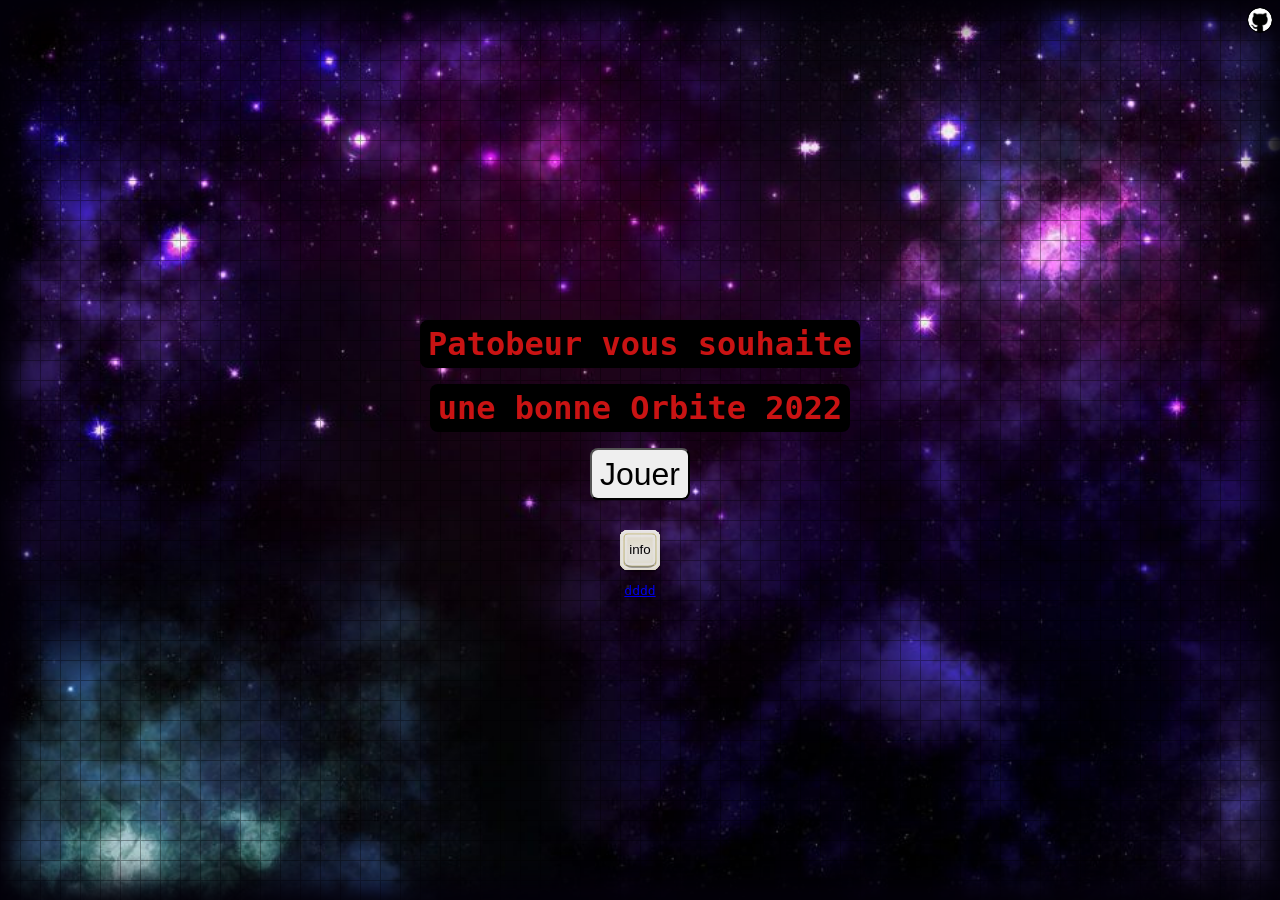
==== commit 971e4445: "Update index.html" ====
--- a/index.html
+++ b/index.html
@@ -35,7 +35,7 @@
 			<div id="starter" class='starter'>
 				<header>
 					<h3>Patobeur vous souhaite</h3>
-					<h2>une bonne Orbit 2022</h2>
+					<h2>une bonne Orbite 2022</h2>
 					<!-- <button id='startgame' class="push--skeuo size">Go</button> -->
 					<button id="startgame" class="start">Jouer</button>
 					<button href="#gogo" class="push--flat keyboard">info</button>
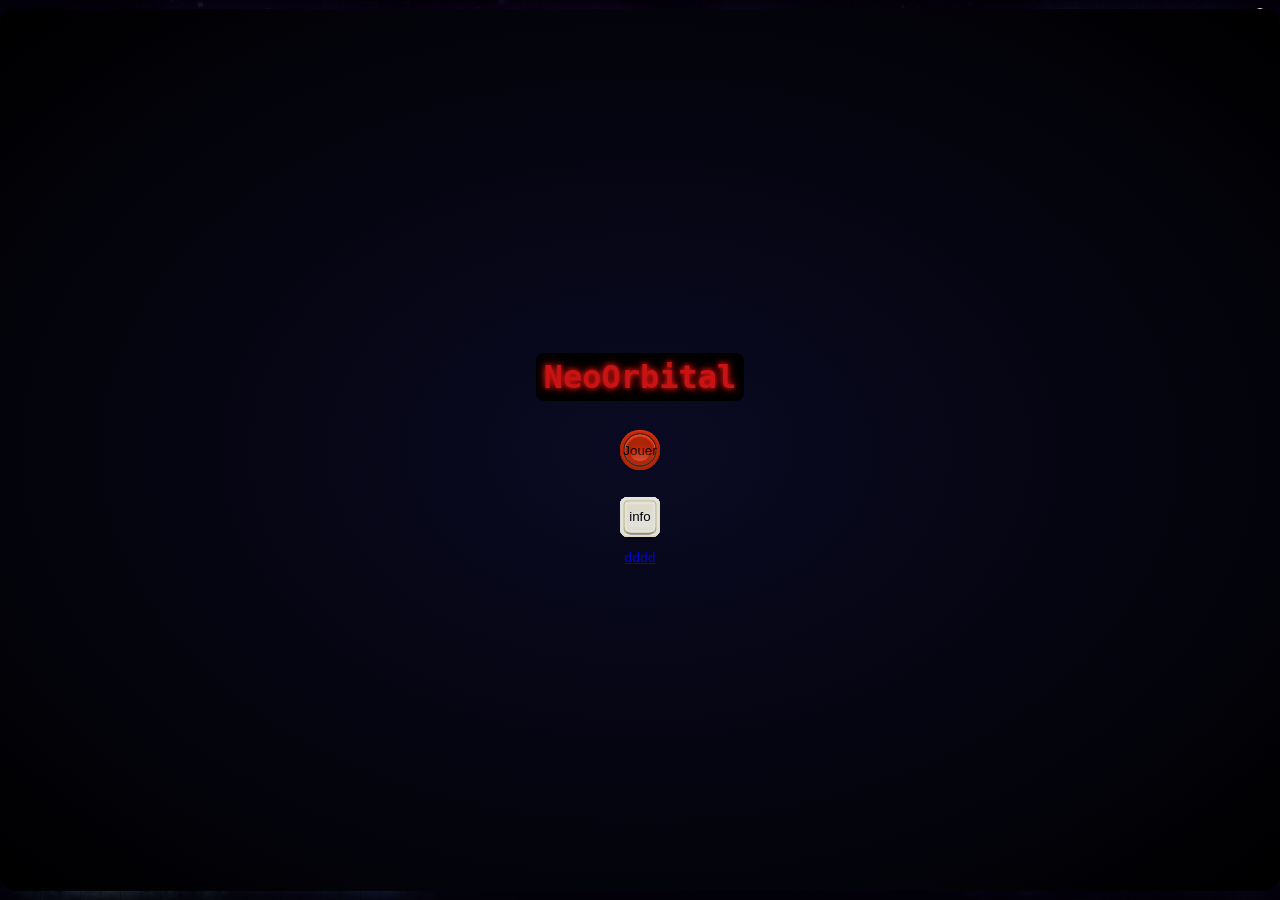
==== commit 0e6e82a9: "Feat: Modernize homepage UI Updates the homepage with a more modern look and feel.  - Updates the pa" ====
--- a/index.html
+++ b/index.html
@@ -5,7 +5,7 @@
 		<meta charset="UTF-8">
 		<meta http-equiv="X-UA-Compatible" content="IE=edge">
 		<meta name="viewport" content="width=device-width, initial-scale=1.0">
-		<title>🪐 NeoOrbital22 🪐</title>
+		<title>🪐 NeoOrbital 🪐</title>
 		<link rel="icon" type="image/ico" href="favicon.ico">
 		<link rel='stylesheet' id='base-css' href='assets/css/base.css' type='text/css' media='all' />
 		<link rel='stylesheet' id='info-css' href='assets/css/info.css' type='text/css' media='all' />
@@ -34,10 +34,9 @@
 			</div>
 			<div id="starter" class='starter'>
 				<header>
-					<h3>Patobeur vous souhaite</h3>
-					<h2>une bonne Orbite 2022</h2>
+					<h2>NeoOrbital</h2>
 					<!-- <button id='startgame' class="push--skeuo size">Go</button> -->
-					<button id="startgame" class="start">Jouer</button>
+					<button id="startgame" class="push--skeuo">Jouer</button>
 					<button href="#gogo" class="push--flat keyboard">info</button>
 					<a href="#exemples" class="href">dddd</a>
 				</header>
--- a/assets/css/base.css
+++ b/assets/css/base.css
@@ -416,6 +416,7 @@
   opacity: 1;
   max-height: 98vh;
   overflow-x: auto;
+  background: radial-gradient(ellipse at center, #0a0a23 0%, #000000 100%);
 }
 
 #starter .exemples {
@@ -551,6 +552,7 @@
 #starter header h2,
 #starter header h3 {
   color: #c91313;
+  text-shadow: 0 0 5px #c91313, 0 0 10px #c91313;
   background-color: black;
   padding: 0.5rem;
   margin: 0 0 1rem 0;
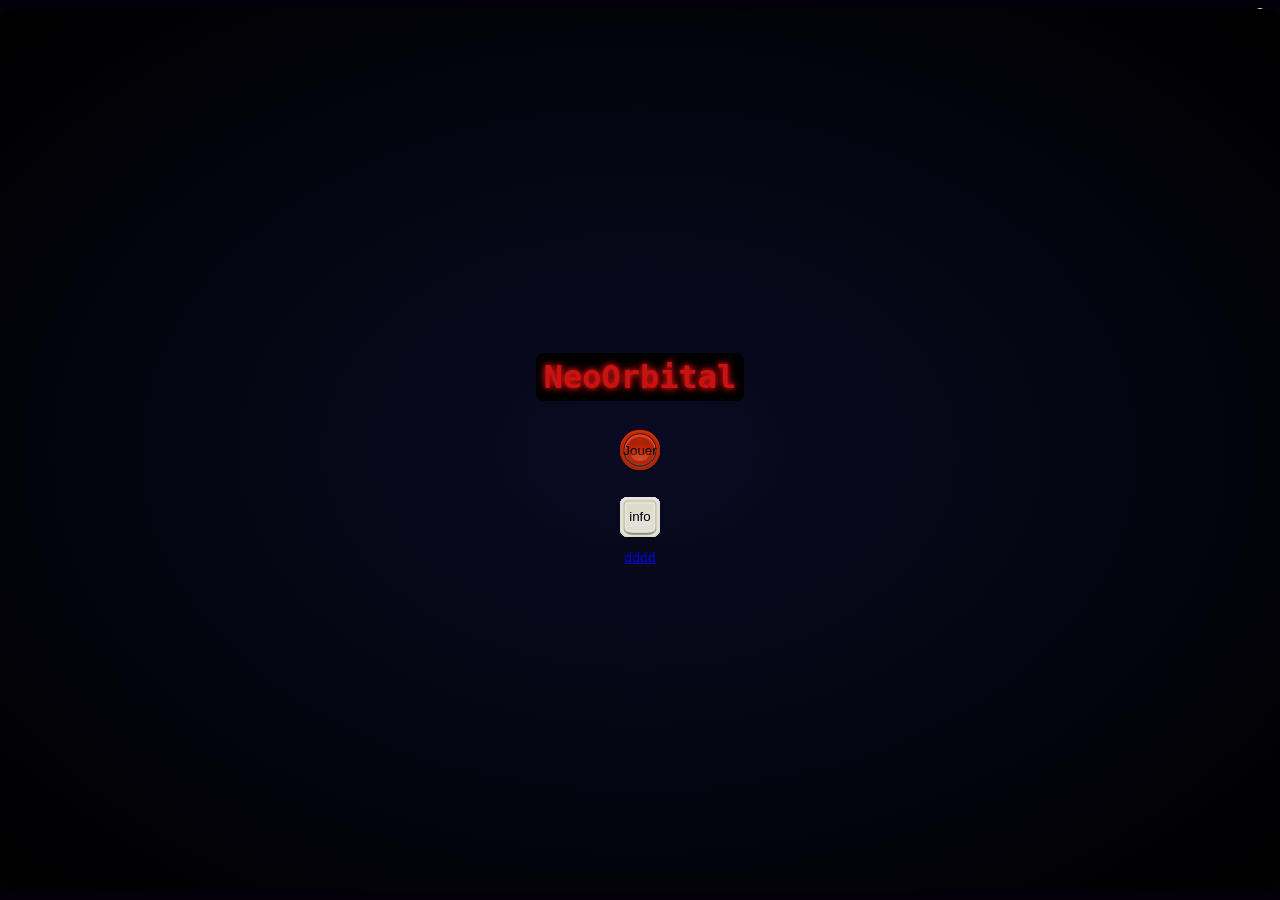
==== commit 5aa250a3: "Refactor: Decompose monolithic JS into modular classes Decomposes the monolithic JavaScript files (`" ====
--- a/index.html
+++ b/index.html
@@ -158,6 +158,14 @@
 			</div>
 			<div id="pause">game paused</div>
 		</div>
+		<script src='assets/js/class/utils.js' id='utils-js'></script>
+		<script src='assets/js/class/physic.js' id='physic-js'></script>
+		<script src='assets/js/class/tutorial.js' id='tutorial-js'></script>
+		<script src='assets/js/class/playerController.js' id='playerController-js'></script>
+		<script src='assets/js/class/data.js' id='data-js'></script>
+		<script src='assets/js/class/CssManager.js' id='cssManager-js'></script>
+		<script src='assets/js/class/DomManager.js' id='domManager-js'></script>
+		<script src='assets/js/class/UiManager.js' id='uiManager-js'></script>
 		<script src='assets/js/class/DivManager.js' id='divManager-js'></script>
 		<script src='assets/js/class/MobFactory.js' id='mobfactory-js'></script>
 		<script src='assets/js/class/Ordinator.js' id='ordinator-js'></script>
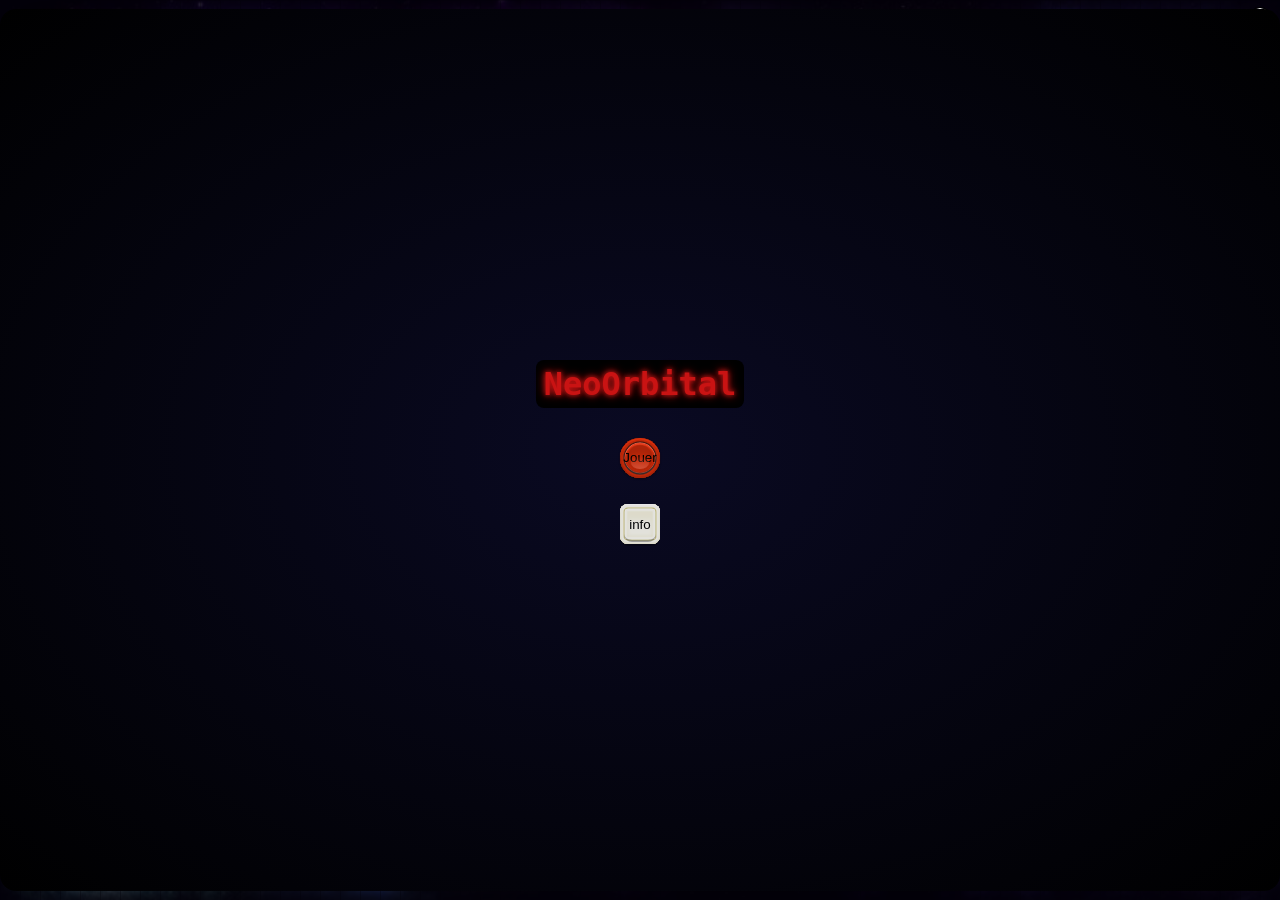
==== commit 7a95522f: "Refactor & Fix: Complete JS Modularization and All Bug Fixes This commit finalizes the full-scale re" ====
--- a/index.html
+++ b/index.html
@@ -17,15 +17,11 @@
 	<body>
 		<div id="lunar" class="">
 			<div id="info">
-				<!-- <div class="codepen">
-				<a target="codepen" title="new tab on codepen" href="https://codepen.io/Patobeur"> </a>
-			</div> -->
 				<div class="github">
 					<a target="github" title="open new tab with orbital's github page"
 						href="https://github.com/patobeur/orbital"> </a>
 				</div>
 			</div>
-			<!-- <div id="orbitalbrand">Bon Orbit 2022</div> -->
 			<div id="touchdir">
 				<div id="touch-up" class="push--flat mobile up">up</div>
 				<div id="touch-right" class="push--flat mobile right">right</div>
@@ -35,139 +31,22 @@
 			<div id="starter" class='starter'>
 				<header>
 					<h2>NeoOrbital</h2>
-					<!-- <button id='startgame' class="push--skeuo size">Go</button> -->
 					<button id="startgame" class="push--skeuo">Jouer</button>
 					<button href="#gogo" class="push--flat keyboard">info</button>
-					<a href="#exemples" class="href">dddd</a>
 				</header>
-				<div id='exemples' class="exemples">
-					<div class="mobs exemple">
-						<div class="mob player immune active">
-							<div class="rangea">
-							</div>
-							<div class="social">
-							</div>
-							<div class="wtf">
-								<div class="propulsion">
-									<div class="prop"></div>
-								</div>
-								<div class="content">🚀</div>
-							</div>
-							<div class="center"></div>
-						</div>
-					</div>
-					<div class="mobs exemple">
-						<div class="mob player social alert active">
-							<div class="rangea">
-							</div>
-							<div class="social">
-							</div>
-							<div class="wtf">
-								<div class="propulsion">
-									<div class="prop"></div>
-								</div>
-								<div class="content">🚀</div>
-							</div>
-							<div class="center"></div>
-						</div>
-					</div>
-					<div class="mobs exemple">
-						<div class="mob player social alert active">
-							<div class="rangea">
-							</div>
-							<div class="social">
-							</div>
-							<div class="wtf">
-								<div class="propulsion">
-									<div class="prop"></div>
-								</div>
-								<div class="content">🚀</div>
-							</div>
-							<div class="center"></div>
-						</div>
-					</div>
-					<div class="mobs exemple">
-						<div class="mob player social alert active">
-							<div class="rangea">
-							</div>
-							<div class="social">
-							</div>
-							<div class="stock active">
-								<div class="stockitem stockwater active" title="[84] Water Stocks(regen: -0.1 / 0)">🧊
-									<div class="stockcount">[84] Water Stocks(regen: -0.1 / 0)
-									</div>
-								</div>
-							</div>
-							<div class="wtf">
-								<div class="propulsion">
-									<div class="prop"></div>
-								</div>
-								<div class="content">🚀</div>
-							</div>
-							<!-- <div class="info">
-								<div id="datafilemob-0">Alice &amp; Bob Ship</div>
-								<div id="datasxmob-0">x:828°</div>
-								<div id="datasymob-0">x:688°</div>
-								<div id="dataszmob-0">x:828°</div>
-								<div id="directionmob-0">deg:360°</div>
-							</div> -->
-							<div class="center"></div>
-						</div>
-					</div>
-
-
-					<div class="exemple">
-						<div class="testouille">
-							<button class="push--flat keyboard">c</button>
-							<div class="texte">inverser les couleurs !</div>
-
-						</div>
-						<button class="push--flat keyboard">i</button>
-						<button class="push--flat keyboard">Esc</button>
-					</div>
-
-					<div class="exemple">
-						<button class="push--flat keyboard">🔒</button>
-						<button class="push--skeuo size">Go</button>
-					</div>
-
-					<div class="exemple">
-						<button class="push--flat keyboard">Haut</button>
-						<button class="push--flat keyboard">Bas</button>
-						<button class="push--flat keyboard">Gauche</button>
-						<button class="push--flat keyboard">Droite</button>
-					</div>
-				</div>
-
-
-				<div class="block">
-					<div class="ico">[c]</div>
-					<div class="explanation">Invert colors ;)</div>
-					<div class="ico2">👁️</div>
-				</div>
-				<div class="block">
-					<div class="ico">[i]</div>
-					<div class="explanation">Immunity bonus</div>
-					<div class="ico2">💎</div>
-				</div>
-				<div class="block">
-					<div class="ico">[ESC]</div>
-					<div class="explanation">To leave Tuto</div>
-					<div class="ico2">👍</div>
-				</div>
 			</div>
 			<div id="pause">game paused</div>
 		</div>
 		<script src='assets/js/class/utils.js' id='utils-js'></script>
-		<script src='assets/js/class/physic.js' id='physic-js'></script>
-		<script src='assets/js/class/tutorial.js' id='tutorial-js'></script>
-		<script src='assets/js/class/playerController.js' id='playerController-js'></script>
 		<script src='assets/js/class/data.js' id='data-js'></script>
 		<script src='assets/js/class/CssManager.js' id='cssManager-js'></script>
 		<script src='assets/js/class/DomManager.js' id='domManager-js'></script>
 		<script src='assets/js/class/UiManager.js' id='uiManager-js'></script>
 		<script src='assets/js/class/DivManager.js' id='divManager-js'></script>
 		<script src='assets/js/class/MobFactory.js' id='mobfactory-js'></script>
+		<script src='assets/js/class/physic.js' id='physic-js'></script>
+		<script src='assets/js/class/tutorial.js' id='tutorial-js'></script>
+		<script src='assets/js/class/playerController.js' id='playerController-js'></script>
 		<script src='assets/js/class/Ordinator.js' id='ordinator-js'></script>
 		<script src='assets/js/main.js' id='main-js'></script>
 	</body>
--- a/assets/css/base.css
+++ b/assets/css/base.css
@@ -80,7 +80,7 @@
   position: relative;
   -webkit-box-shadow: 0 0 30px 20px #03000a inset;
           box-shadow: 0 0 30px 20px #03000a inset;
-  background-image: url("/assets/img/grille_20px.png"), url("../img/203-2032005_space-tumblr-wallpapers-high-resolution-for-free-wallpaper.jpg");
+  background-image: url("../img/grille_20px.png"), url("../img/203-2032005_space-tumblr-wallpapers-high-resolution-for-free-wallpaper.jpg");
   background-position: left top, center center;
   background-repeat: repeat, no-repeat;
   background-size: auto, cover;
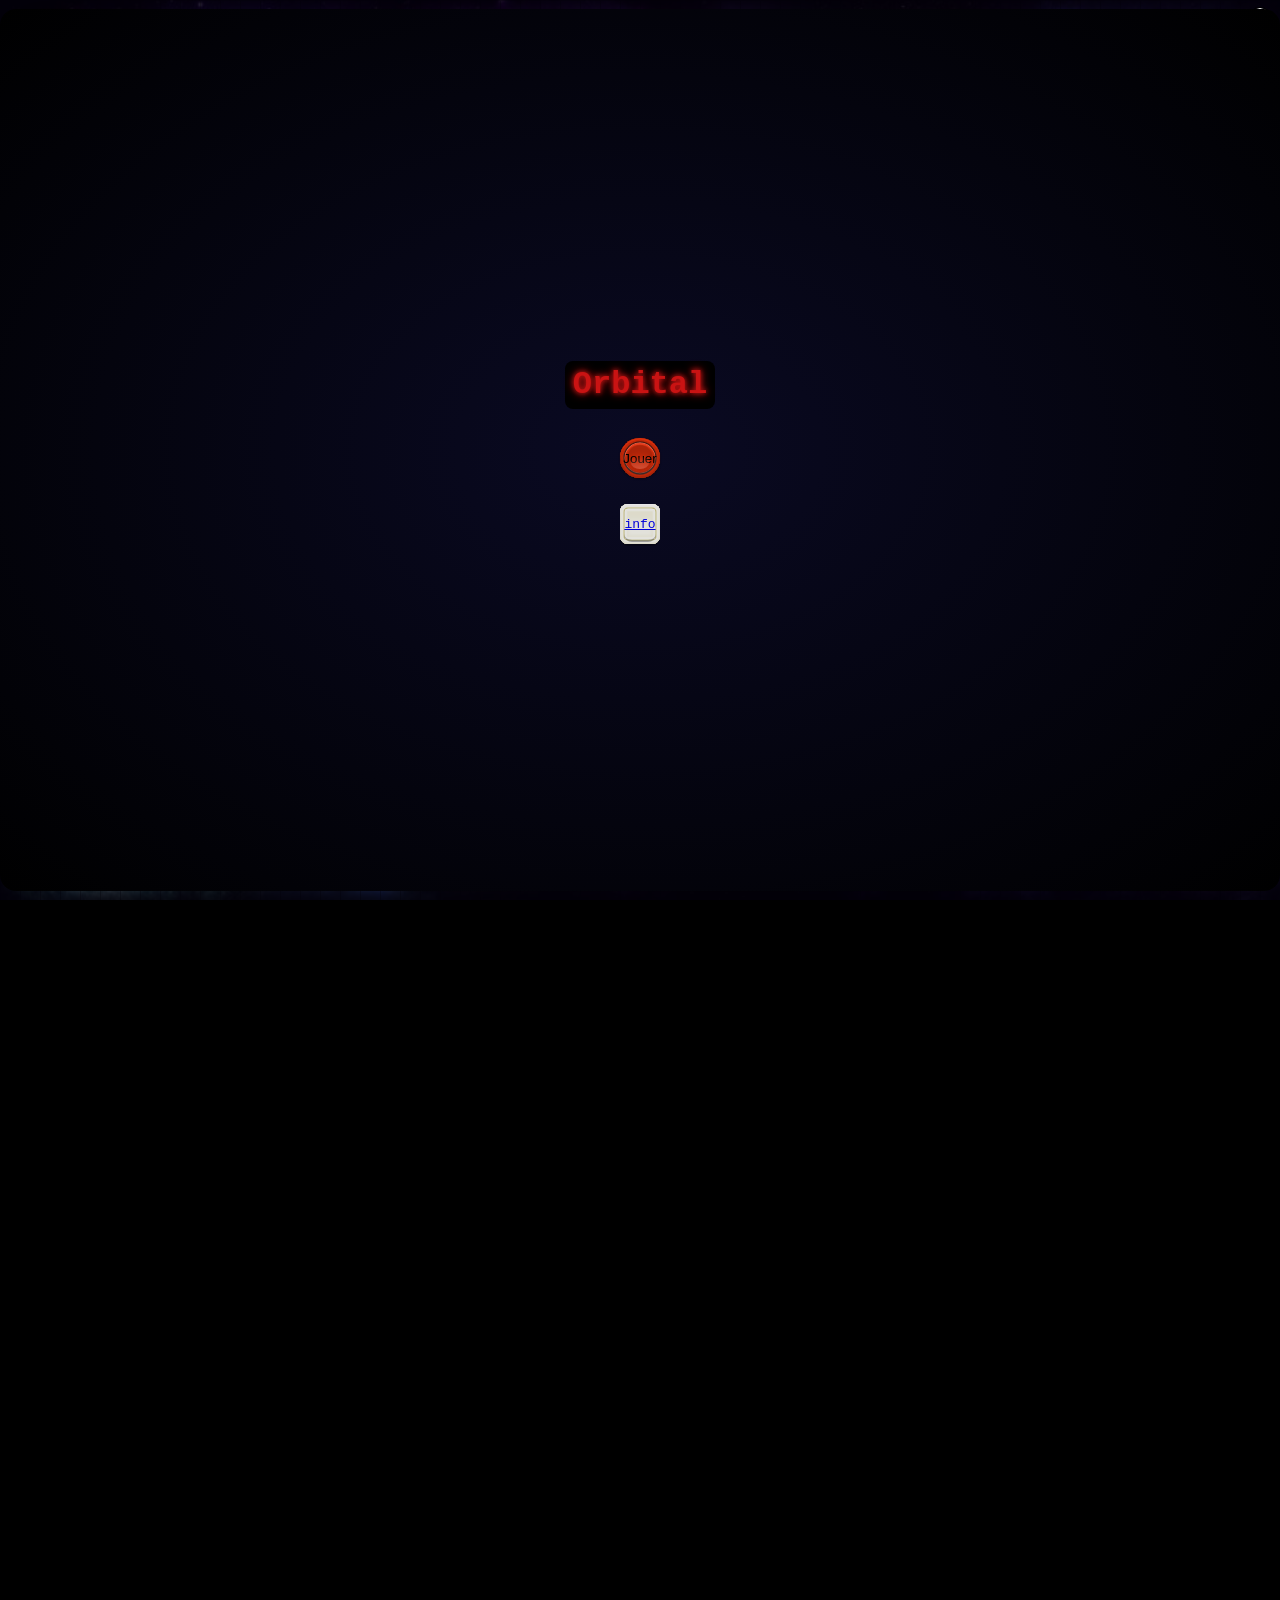
==== commit ac6b41be: "modified:   index.html 	renamed:    index2.html -> index_old.html 	renamed:    assets/js/class2/CssM" ====
--- a/index.html
+++ b/index.html
@@ -1,54 +1,193 @@
 <!DOCTYPE html>
 <html lang="fr-FR">
-
 	<head>
-		<meta charset="UTF-8">
-		<meta http-equiv="X-UA-Compatible" content="IE=edge">
-		<meta name="viewport" content="width=device-width, initial-scale=1.0">
-		<title>🪐 NeoOrbital 🪐</title>
-		<link rel="icon" type="image/ico" href="favicon.ico">
-		<link rel='stylesheet' id='base-css' href='assets/css/base.css' type='text/css' media='all' />
-		<link rel='stylesheet' id='info-css' href='assets/css/info.css' type='text/css' media='all' />
-		<link rel='stylesheet' id='help-css' href='assets/css/help.css' type='text/css' media='all' />
-		<link rel='stylesheet' id='base-css' href='assets/css/arcadebutton.css' type='text/css' media='all' />
-		<link rel='stylesheet' id='touchdir-css' href='assets/css/touchdir.css' type='text/css' media='all' />
+		<meta charset="UTF-8" />
+		<meta http-equiv="X-UA-Compatible" content="IE=edge" />
+		<meta name="viewport" content="width=device-width, initial-scale=1.0" />
+		<title>🪐 NeoOrbital22 🪐</title>
+		<link rel="icon" type="image/ico" href="favicon.ico" />
+		<link
+			rel="stylesheet"
+			id="base-css"
+			href="assets/css/base.css"
+			type="text/css"
+			media="all" />
+		<link
+			rel="stylesheet"
+			id="info-css"
+			href="assets/css/info.css"
+			type="text/css"
+			media="all" />
+		<link
+			rel="stylesheet"
+			id="help-css"
+			href="assets/css/help.css"
+			type="text/css"
+			media="all" />
+		<link
+			rel="stylesheet"
+			id="base-css"
+			href="assets/css/arcadebutton.css"
+			type="text/css"
+			media="all" />
+		<link
+			rel="stylesheet"
+			id="touchdir-css"
+			href="assets/css/touchdir.css"
+			type="text/css"
+			media="all" />
 	</head>
 
 	<body>
 		<div id="lunar" class="">
 			<div id="info">
+				<!-- <div class="codepen">
+				<a target="codepen" title="new tab on codepen" href="https://codepen.io/Patobeur"> </a>
+			</div> -->
 				<div class="github">
-					<a target="github" title="open new tab with orbital's github page"
-						href="https://github.com/patobeur/orbital"> </a>
+					<a
+						target="github"
+						title="open new tab with orbital's github page"
+						href="https://github.com/patobeur/orbital">
+					</a>
 				</div>
 			</div>
+			<!-- <div id="orbitalbrand">Bon Orbit 2022</div> -->
 			<div id="touchdir">
 				<div id="touch-up" class="push--flat mobile up">up</div>
 				<div id="touch-right" class="push--flat mobile right">right</div>
 				<div id="touch-down" class="push--flat mobile down">down</div>
 				<div id="touch-left" class="push--flat mobile left">left</div>
 			</div>
-			<div id="starter" class='starter'>
+			<div id="starter" class="starter">
 				<header>
-					<h2>NeoOrbital</h2>
+					<h2>Orbital</h2>
 					<button id="startgame" class="push--skeuo">Jouer</button>
-					<button href="#gogo" class="push--flat keyboard">info</button>
+
+					<a href="#exemples" class="push--flat keyboard">info</a>
 				</header>
+				<div id="exemples" class="exemples">
+					<div class="mobs exemple">
+						<div class="mob player immune active">
+							<div class="rangea"> </div>
+							<div class="social"> </div>
+							<div class="wtf">
+								<div class="propulsion">
+									<div class="prop"></div>
+								</div>
+								<div class="content">🚀</div>
+							</div>
+							<div class="center"></div>
+						</div>
+					</div>
+					<div class="mobs exemple">
+						<div class="mob player social alert active">
+							<div class="rangea"> </div>
+							<div class="social"> </div>
+							<div class="wtf">
+								<div class="propulsion">
+									<div class="prop"></div>
+								</div>
+								<div class="content">🚀</div>
+							</div>
+							<div class="center"></div>
+						</div>
+					</div>
+					<div class="mobs exemple">
+						<div class="mob player social alert active">
+							<div class="rangea"> </div>
+							<div class="social"> </div>
+							<div class="wtf">
+								<div class="propulsion">
+									<div class="prop"></div>
+								</div>
+								<div class="content">🚀</div>
+							</div>
+							<div class="center"></div>
+						</div>
+					</div>
+					<div class="mobs exemple">
+						<div class="mob player social alert active">
+							<div class="rangea"> </div>
+							<div class="social"> </div>
+							<div class="stock active">
+								<div
+									class="stockitem stockwater active"
+									title="[84] Water Stocks(regen: -0.1 / 0)"
+									>🧊
+									<div class="stockcount"
+										>[84] Water Stocks(regen: -0.1 / 0)
+									</div>
+								</div>
+							</div>
+							<div class="wtf">
+								<div class="propulsion">
+									<div class="prop"></div>
+								</div>
+								<div class="content">🚀</div>
+							</div>
+							<!-- <div class="info">
+								<div id="datafilemob-0">Alice &amp; Bob Ship</div>
+								<div id="datasxmob-0">x:828°</div>
+								<div id="datasymob-0">x:688°</div>
+								<div id="dataszmob-0">x:828°</div>
+								<div id="directionmob-0">deg:360°</div>
+							</div> -->
+							<div class="center"></div>
+						</div>
+					</div>
+
+					<div class="exemple">
+						<div class="testouille">
+							<button class="push--flat keyboard">c</button>
+							<div class="texte">inverser les couleurs !</div>
+						</div>
+						<button class="push--flat keyboard">i</button>
+						<button class="push--flat keyboard">Esc</button>
+					</div>
+
+					<div class="exemple">
+						<button class="push--flat keyboard">🔒</button>
+						<button class="push--skeuo size">Go</button>
+					</div>
+
+					<div class="exemple">
+						<button class="push--flat keyboard">Haut</button>
+						<button class="push--flat keyboard">Bas</button>
+						<button class="push--flat keyboard">Gauche</button>
+						<button class="push--flat keyboard">Droite</button>
+					</div>
+				</div>
+
+				<div class="block">
+					<div class="ico">[c]</div>
+					<div class="explanation">Invert colors ;)</div>
+					<div class="ico2">👁️</div>
+				</div>
+				<div class="block">
+					<div class="ico">[i]</div>
+					<div class="explanation">Immunity bonus</div>
+					<div class="ico2">💎</div>
+				</div>
+				<div class="block">
+					<div class="ico">[ESC]</div>
+					<div class="explanation">To leave Tuto</div>
+					<div class="ico2">👍</div>
+				</div>
 			</div>
 			<div id="pause">game paused</div>
 		</div>
-		<script src='assets/js/class/utils.js' id='utils-js'></script>
-		<script src='assets/js/class/data.js' id='data-js'></script>
-		<script src='assets/js/class/CssManager.js' id='cssManager-js'></script>
-		<script src='assets/js/class/DomManager.js' id='domManager-js'></script>
-		<script src='assets/js/class/UiManager.js' id='uiManager-js'></script>
-		<script src='assets/js/class/DivManager.js' id='divManager-js'></script>
-		<script src='assets/js/class/MobFactory.js' id='mobfactory-js'></script>
-		<script src='assets/js/class/physic.js' id='physic-js'></script>
-		<script src='assets/js/class/tutorial.js' id='tutorial-js'></script>
-		<script src='assets/js/class/playerController.js' id='playerController-js'></script>
-		<script src='assets/js/class/Ordinator.js' id='ordinator-js'></script>
-		<script src='assets/js/main.js' id='main-js'></script>
+		<script src="src/utils.js" id="utils-js"></script>
+		<script src="src/data.js" id="data-js"></script>
+		<script src="src/CssManager.js" id="cssManager-js"></script>
+		<script src="src/DomManager.js" id="domManager-js"></script>
+		<script src="src/UiManager.js" id="uiManager-js"></script>
+		<script src="src/DivManager.js" id="divManager-js"></script>
+		<script src="src/MobFactory.js" id="mobfactory-js"></script>
+		<script src="src/physic.js" id="physic-js"></script>
+		<script src="src/tutorial.js" id="tutorial-js"></script>
+		<script src="src/playerController.js" id="playerController-js"></script>
+		<script src="src/Ordinator.js" id="ordinator-js"></script>
+		<script src="src/main.js" id="main-js"></script>
 	</body>
-
 </html>
--- a/assets/css/arcadebutton.css
+++ b/assets/css/arcadebutton.css
@@ -1,127 +1,234 @@
 [class*="push"] {
-  position: relative;
-  display: inline-block;
-  width: 40px;
-  height: 40px;
-  border: 0;
-  margin: 1em;
-  outline: none;
-  background-color: #c2290a;
-  border-radius: 50%;
-  cursor: pointer;
-  -webkit-transition: -webkit-box-shadow 200ms;
-  transition: -webkit-box-shadow 200ms;
-  transition: box-shadow 200ms;
-  transition: box-shadow 200ms, -webkit-box-shadow 200ms;
+	position: relative;
+	display: inline-block;
+	width: 40px;
+	height: 40px;
+	border: 0;
+	margin: 1em;
+	outline: none;
+	background-color: #c2290a;
+	border-radius: 50%;
+	cursor: pointer;
+	-webkit-transition: -webkit-box-shadow 200ms;
+	transition: -webkit-box-shadow 200ms;
+	transition: box-shadow 200ms;
+	transition: box-shadow 200ms, -webkit-box-shadow 200ms;
+
+	display: flex;
+	justify-content: center;
+	align-items: center;
 }
 
 .push--flat {
-  opacity: 0.9;
-  -webkit-box-shadow: inset 0 1.25px 0 #da2e0b, inset 0 -1.25px 0 #aa2409, inset 0 0 0 1.25px #b32609, inset 0 0 0 3.33333px #c2290a, inset 0 0 0 4px #611405, inset 0 0 0 4.34783px black, inset 0 0 0 5.33333px rgba(247, 133, 110, 0.7), inset 0 0 0 7.27273px #c2290a, inset 0 16px 5.33333px #aa2409, inset 0 0 4px 6.66667px #911f08, 0 2px 0 rgba(0, 0, 0, 0.3);
-          box-shadow: inset 0 1.25px 0 #da2e0b, inset 0 -1.25px 0 #aa2409, inset 0 0 0 1.25px #b32609, inset 0 0 0 3.33333px #c2290a, inset 0 0 0 4px #611405, inset 0 0 0 4.34783px black, inset 0 0 0 5.33333px rgba(247, 133, 110, 0.7), inset 0 0 0 7.27273px #c2290a, inset 0 16px 5.33333px #aa2409, inset 0 0 4px 6.66667px #911f08, 0 2px 0 rgba(0, 0, 0, 0.3);
+	opacity: 0.9;
+	-webkit-box-shadow: inset 0 1.25px 0 #da2e0b, inset 0 -1.25px 0 #aa2409,
+		inset 0 0 0 1.25px #b32609, inset 0 0 0 3.33333px #c2290a,
+		inset 0 0 0 4px #611405, inset 0 0 0 4.34783px black,
+		inset 0 0 0 5.33333px rgba(247, 133, 110, 0.7),
+		inset 0 0 0 7.27273px #c2290a, inset 0 16px 5.33333px #aa2409,
+		inset 0 0 4px 6.66667px #911f08, 0 2px 0 rgba(0, 0, 0, 0.3);
+	box-shadow: inset 0 1.25px 0 #da2e0b, inset 0 -1.25px 0 #aa2409,
+		inset 0 0 0 1.25px #b32609, inset 0 0 0 3.33333px #c2290a,
+		inset 0 0 0 4px #611405, inset 0 0 0 4.34783px black,
+		inset 0 0 0 5.33333px rgba(247, 133, 110, 0.7),
+		inset 0 0 0 7.27273px #c2290a, inset 0 16px 5.33333px #aa2409,
+		inset 0 0 4px 6.66667px #911f08, 0 2px 0 rgba(0, 0, 0, 0.3);
 }
 
 .push--flat:after {
-  content: "";
-  position: absolute;
-  bottom: 2px;
-  left: 4px;
-  display: block;
-  width: 32px;
-  height: 32px;
-  border: 2.66667px solid rgba(0, 0, 0, 0.3);
-  border-width: 0 0 2.66667px;
-  border-radius: 50%;
-  -webkit-transition-duration: 200ms;
-          transition-duration: 200ms;
+	content: "";
+	position: absolute;
+	bottom: 2px;
+	left: 4px;
+	display: block;
+	width: 32px;
+	height: 32px;
+	border: 2.66667px solid rgba(0, 0, 0, 0.3);
+	border-width: 0 0 2.66667px;
+	border-radius: 50%;
+	-webkit-transition-duration: 200ms;
+	transition-duration: 200ms;
 }
 
 .push--flat:after.keyboard {
-  border-radius: 0.5rem;
+	border-radius: 0.5rem;
 }
 
 .push--flat.mobile {
-  opacity: 0.4;
+	opacity: 0.4;
 }
 
 .push--flat.mobile.up {
-  -webkit-filter: hue-rotate(50deg);
-          filter: hue-rotate(50deg);
+	-webkit-filter: hue-rotate(50deg);
+	filter: hue-rotate(50deg);
 }
 
 .push--flat.mobile.down {
-  -webkit-filter: hue-rotate(200deg);
-          filter: hue-rotate(200deg);
+	-webkit-filter: hue-rotate(200deg);
+	filter: hue-rotate(200deg);
 }
 
 .push--flat.mobile.left {
-  -webkit-filter: hue-rotate(100deg);
-          filter: hue-rotate(100deg);
+	-webkit-filter: hue-rotate(100deg);
+	filter: hue-rotate(100deg);
 }
 
 .push--flat.mobile.right {
-  -webkit-filter: hue-rotate(350deg);
-          filter: hue-rotate(350deg);
+	-webkit-filter: hue-rotate(350deg);
+	filter: hue-rotate(350deg);
 }
 
 .push--flat.keyboard {
-  border-radius: 0.5rem;
-  background-color: #faf9f0;
-  -webkit-box-shadow: inset 0 1.25px 0 white, inset 0 -1.25px 0 #f4f1dd, inset 0 0 0 1.25px #f6f4e5, inset 0 0 0 3.33333px #faf9f0, inset 0 0 0 4px #e1daa4, inset 0 0 0 4.34783px #b0a53b, inset 0 0 0 5.33333px rgba(255, 255, 255, 0.7), inset 0 0 0 7.27273px #faf9f0, inset 0 16px 5.33333px #f4f1dd, inset 0 0 4px 6.66667px #edeaca, 0 2px 0 rgba(0, 0, 0, 0.3);
-          box-shadow: inset 0 1.25px 0 white, inset 0 -1.25px 0 #f4f1dd, inset 0 0 0 1.25px #f6f4e5, inset 0 0 0 3.33333px #faf9f0, inset 0 0 0 4px #e1daa4, inset 0 0 0 4.34783px #b0a53b, inset 0 0 0 5.33333px rgba(255, 255, 255, 0.7), inset 0 0 0 7.27273px #faf9f0, inset 0 16px 5.33333px #f4f1dd, inset 0 0 4px 6.66667px #edeaca, 0 2px 0 rgba(0, 0, 0, 0.3);
+	border-radius: 0.5rem;
+	background-color: #faf9f0;
+	-webkit-box-shadow: inset 0 1.25px 0 white, inset 0 -1.25px 0 #f4f1dd,
+		inset 0 0 0 1.25px #f6f4e5, inset 0 0 0 3.33333px #faf9f0,
+		inset 0 0 0 4px #e1daa4, inset 0 0 0 4.34783px #b0a53b,
+		inset 0 0 0 5.33333px rgba(255, 255, 255, 0.7),
+		inset 0 0 0 7.27273px #faf9f0, inset 0 16px 5.33333px #f4f1dd,
+		inset 0 0 4px 6.66667px #edeaca, 0 2px 0 rgba(0, 0, 0, 0.3);
+	box-shadow: inset 0 1.25px 0 white, inset 0 -1.25px 0 #f4f1dd,
+		inset 0 0 0 1.25px #f6f4e5, inset 0 0 0 3.33333px #faf9f0,
+		inset 0 0 0 4px #e1daa4, inset 0 0 0 4.34783px #b0a53b,
+		inset 0 0 0 5.33333px rgba(255, 255, 255, 0.7),
+		inset 0 0 0 7.27273px #faf9f0, inset 0 16px 5.33333px #f4f1dd,
+		inset 0 0 4px 6.66667px #edeaca, 0 2px 0 rgba(0, 0, 0, 0.3);
 }
 
 .push--flat.keyboard:after {
-  border: 2.66667px solid rgba(0, 0, 0, 0.3);
-  border-width: 0 0 2.66667px;
-  border-radius: 0.5rem;
-}
-
-.push--flat:active, .push--flat.is-pushed {
-  -webkit-box-shadow: inset 0 1.25px 0 #da2e0b, inset 0 -1.25px 0 #aa2409, inset 0 0 0 1.25px #b32609, inset 0 0 0 3.33333px #c2290a, inset 0 0 0 4px #611405, inset 0 0 0 4.70588px black, inset 0 0 0 5.33333px rgba(247, 133, 110, 0.2), inset 0 0 0 7.27273px #b32609, inset 0 16px 5.33333px #9b2108, inset 0 0 4px 6.66667px #791a06, 0 2px 0 rgba(0, 0, 0, 0.3);
-          box-shadow: inset 0 1.25px 0 #da2e0b, inset 0 -1.25px 0 #aa2409, inset 0 0 0 1.25px #b32609, inset 0 0 0 3.33333px #c2290a, inset 0 0 0 4px #611405, inset 0 0 0 4.70588px black, inset 0 0 0 5.33333px rgba(247, 133, 110, 0.2), inset 0 0 0 7.27273px #b32609, inset 0 16px 5.33333px #9b2108, inset 0 0 4px 6.66667px #791a06, 0 2px 0 rgba(0, 0, 0, 0.3);
-  background-color: #b8270a;
-}
-
-.push--flat:active:after, .push--flat.is-pushed:after {
-  bottom: 4.66667px;
-  border-width: 0;
-}
-
-.push--flat:active.keyboard, .push--flat.is-pushed.keyboard {
-  -webkit-box-shadow: inset 0 1.25px 0 white, inset 0 -1.25px 0 #f4f1dd, inset 0 0 0 1.25px #f6f4e5, inset 0 0 0 3.33333px #faf9f0, inset 0 0 0 4px #e1daa4, inset 0 0 0 4.70588px #c7bc57, inset 0 0 0 5.33333px rgba(255, 255, 255, 0.2), inset 0 0 0 7.27273px #f6f4e5, inset 0 16px 5.33333px #f0edd1, inset 0 0 4px 6.66667px #e7e2b7, 0 2px 0 rgba(0, 0, 0, 0.3);
-          box-shadow: inset 0 1.25px 0 white, inset 0 -1.25px 0 #f4f1dd, inset 0 0 0 1.25px #f6f4e5, inset 0 0 0 3.33333px #faf9f0, inset 0 0 0 4px #e1daa4, inset 0 0 0 4.70588px #c7bc57, inset 0 0 0 5.33333px rgba(255, 255, 255, 0.2), inset 0 0 0 7.27273px #f6f4e5, inset 0 16px 5.33333px #f0edd1, inset 0 0 4px 6.66667px #e7e2b7, 0 2px 0 rgba(0, 0, 0, 0.3);
-  background-color: #f7f6e8;
+	border: 2.66667px solid rgba(0, 0, 0, 0.3);
+	border-width: 0 0 2.66667px;
+	border-radius: 0.5rem;
+}
+
+.push--flat:active,
+.push--flat.is-pushed {
+	-webkit-box-shadow: inset 0 1.25px 0 #da2e0b, inset 0 -1.25px 0 #aa2409,
+		inset 0 0 0 1.25px #b32609, inset 0 0 0 3.33333px #c2290a,
+		inset 0 0 0 4px #611405, inset 0 0 0 4.70588px black,
+		inset 0 0 0 5.33333px rgba(247, 133, 110, 0.2),
+		inset 0 0 0 7.27273px #b32609, inset 0 16px 5.33333px #9b2108,
+		inset 0 0 4px 6.66667px #791a06, 0 2px 0 rgba(0, 0, 0, 0.3);
+	box-shadow: inset 0 1.25px 0 #da2e0b, inset 0 -1.25px 0 #aa2409,
+		inset 0 0 0 1.25px #b32609, inset 0 0 0 3.33333px #c2290a,
+		inset 0 0 0 4px #611405, inset 0 0 0 4.70588px black,
+		inset 0 0 0 5.33333px rgba(247, 133, 110, 0.2),
+		inset 0 0 0 7.27273px #b32609, inset 0 16px 5.33333px #9b2108,
+		inset 0 0 4px 6.66667px #791a06, 0 2px 0 rgba(0, 0, 0, 0.3);
+	background-color: #b8270a;
+}
+
+.push--flat:active:after,
+.push--flat.is-pushed:after {
+	bottom: 4.66667px;
+	border-width: 0;
+}
+
+.push--flat:active.keyboard,
+.push--flat.is-pushed.keyboard {
+	-webkit-box-shadow: inset 0 1.25px 0 white, inset 0 -1.25px 0 #f4f1dd,
+		inset 0 0 0 1.25px #f6f4e5, inset 0 0 0 3.33333px #faf9f0,
+		inset 0 0 0 4px #e1daa4, inset 0 0 0 4.70588px #c7bc57,
+		inset 0 0 0 5.33333px rgba(255, 255, 255, 0.2),
+		inset 0 0 0 7.27273px #f6f4e5, inset 0 16px 5.33333px #f0edd1,
+		inset 0 0 4px 6.66667px #e7e2b7, 0 2px 0 rgba(0, 0, 0, 0.3);
+	box-shadow: inset 0 1.25px 0 white, inset 0 -1.25px 0 #f4f1dd,
+		inset 0 0 0 1.25px #f6f4e5, inset 0 0 0 3.33333px #faf9f0,
+		inset 0 0 0 4px #e1daa4, inset 0 0 0 4.70588px #c7bc57,
+		inset 0 0 0 5.33333px rgba(255, 255, 255, 0.2),
+		inset 0 0 0 7.27273px #f6f4e5, inset 0 16px 5.33333px #f0edd1,
+		inset 0 0 4px 6.66667px #e7e2b7, 0 2px 0 rgba(0, 0, 0, 0.3);
+	background-color: #f7f6e8;
 }
 
 .push--skeuo {
-  -webkit-box-shadow: inset 0 1.66667px 0 #da2e0b, inset 0 -1.66667px 0.66667px #aa2409, 0 0 0.66667px #c2290a, inset 0 0 1.33333px #791a06, inset 0 0 1.33333px rgba(51, 51, 51, 0.5), inset 0 0 0.66667px 3.33333px #c2290a, inset 0 -1.33333px 1px 4px rgba(51, 51, 51, 0.7), inset 0 0 0.66667px 4px #611405, inset 0 0 0.66667px 4px rgba(51, 51, 51, 0.7), inset 0 0 0.33333px 4.34783px black, inset 0 0 0.33333px 5px rgba(247, 133, 110, 0.7), inset 0 2px 0 4.70588px rgba(244, 71, 37, 0.7), inset 0 -2px 0.66667px 4.70588px rgba(145, 31, 8, 0.2), inset 0 0 0 7.27273px #c2290a, inset 0 16px 5.33333px #aa2409, inset 0 0 4px 6.66667px #911f08, 0 1px 2px rgba(0, 0, 0, 0.5);
-          box-shadow: inset 0 1.66667px 0 #da2e0b, inset 0 -1.66667px 0.66667px #aa2409, 0 0 0.66667px #c2290a, inset 0 0 1.33333px #791a06, inset 0 0 1.33333px rgba(51, 51, 51, 0.5), inset 0 0 0.66667px 3.33333px #c2290a, inset 0 -1.33333px 1px 4px rgba(51, 51, 51, 0.7), inset 0 0 0.66667px 4px #611405, inset 0 0 0.66667px 4px rgba(51, 51, 51, 0.7), inset 0 0 0.33333px 4.34783px black, inset 0 0 0.33333px 5px rgba(247, 133, 110, 0.7), inset 0 2px 0 4.70588px rgba(244, 71, 37, 0.7), inset 0 -2px 0.66667px 4.70588px rgba(145, 31, 8, 0.2), inset 0 0 0 7.27273px #c2290a, inset 0 16px 5.33333px #aa2409, inset 0 0 4px 6.66667px #911f08, 0 1px 2px rgba(0, 0, 0, 0.5);
-}
-
-.push--skeuo:active, .push--skeuo.is-pushed {
-  -webkit-box-shadow: inset 0 1.66667px 0 #da2e0b, inset 0 -1.66667px 0.66667px #aa2409, 0 0 0.66667px #c2290a, inset 0 0 1.33333px #791a06, inset 0 0 1.33333px rgba(51, 51, 51, 0.5), inset 0 0 0.66667px 3.33333px #c2290a, inset 0 -1.33333px 1px 4px rgba(51, 51, 51, 0.7), inset 0 0 0.66667px 4px #611405, inset 0 0 0.66667px 4px rgba(51, 51, 51, 0.7), inset 0 0 1px 4.70588px black, inset 0 0 0.33333px 5.33333px rgba(247, 133, 110, 0.2), inset 0 2px 0 28px rgba(244, 71, 37, 0.5), inset 0 -2px 0.66667px 28px rgba(97, 20, 5, 0.2), inset 0 0 0 7.27273px #b32609, inset 0 16px 5.33333px #9b2108, inset 0 0 4px 6.66667px #791a06, 0 1px 2px rgba(0, 0, 0, 0.5);
-          box-shadow: inset 0 1.66667px 0 #da2e0b, inset 0 -1.66667px 0.66667px #aa2409, 0 0 0.66667px #c2290a, inset 0 0 1.33333px #791a06, inset 0 0 1.33333px rgba(51, 51, 51, 0.5), inset 0 0 0.66667px 3.33333px #c2290a, inset 0 -1.33333px 1px 4px rgba(51, 51, 51, 0.7), inset 0 0 0.66667px 4px #611405, inset 0 0 0.66667px 4px rgba(51, 51, 51, 0.7), inset 0 0 1px 4.70588px black, inset 0 0 0.33333px 5.33333px rgba(247, 133, 110, 0.2), inset 0 2px 0 28px rgba(244, 71, 37, 0.5), inset 0 -2px 0.66667px 28px rgba(97, 20, 5, 0.2), inset 0 0 0 7.27273px #b32609, inset 0 16px 5.33333px #9b2108, inset 0 0 4px 6.66667px #791a06, 0 1px 2px rgba(0, 0, 0, 0.5);
-  background-color: #b8270a;
-}
-
-.push--skeuo:active:before, .push--skeuo.is-pushed:before {
-  opacity: 0.5;
+	-webkit-box-shadow: inset 0 1.66667px 0 #da2e0b,
+		inset 0 -1.66667px 0.66667px #aa2409, 0 0 0.66667px #c2290a,
+		inset 0 0 1.33333px #791a06, inset 0 0 1.33333px rgba(51, 51, 51, 0.5),
+		inset 0 0 0.66667px 3.33333px #c2290a,
+		inset 0 -1.33333px 1px 4px rgba(51, 51, 51, 0.7),
+		inset 0 0 0.66667px 4px #611405,
+		inset 0 0 0.66667px 4px rgba(51, 51, 51, 0.7),
+		inset 0 0 0.33333px 4.34783px black,
+		inset 0 0 0.33333px 5px rgba(247, 133, 110, 0.7),
+		inset 0 2px 0 4.70588px rgba(244, 71, 37, 0.7),
+		inset 0 -2px 0.66667px 4.70588px rgba(145, 31, 8, 0.2),
+		inset 0 0 0 7.27273px #c2290a, inset 0 16px 5.33333px #aa2409,
+		inset 0 0 4px 6.66667px #911f08, 0 1px 2px rgba(0, 0, 0, 0.5);
+	box-shadow: inset 0 1.66667px 0 #da2e0b, inset 0 -1.66667px 0.66667px #aa2409,
+		0 0 0.66667px #c2290a, inset 0 0 1.33333px #791a06,
+		inset 0 0 1.33333px rgba(51, 51, 51, 0.5),
+		inset 0 0 0.66667px 3.33333px #c2290a,
+		inset 0 -1.33333px 1px 4px rgba(51, 51, 51, 0.7),
+		inset 0 0 0.66667px 4px #611405,
+		inset 0 0 0.66667px 4px rgba(51, 51, 51, 0.7),
+		inset 0 0 0.33333px 4.34783px black,
+		inset 0 0 0.33333px 5px rgba(247, 133, 110, 0.7),
+		inset 0 2px 0 4.70588px rgba(244, 71, 37, 0.7),
+		inset 0 -2px 0.66667px 4.70588px rgba(145, 31, 8, 0.2),
+		inset 0 0 0 7.27273px #c2290a, inset 0 16px 5.33333px #aa2409,
+		inset 0 0 4px 6.66667px #911f08, 0 1px 2px rgba(0, 0, 0, 0.5);
+}
+
+.push--skeuo:active,
+.push--skeuo.is-pushed {
+	-webkit-box-shadow: inset 0 1.66667px 0 #da2e0b,
+		inset 0 -1.66667px 0.66667px #aa2409, 0 0 0.66667px #c2290a,
+		inset 0 0 1.33333px #791a06, inset 0 0 1.33333px rgba(51, 51, 51, 0.5),
+		inset 0 0 0.66667px 3.33333px #c2290a,
+		inset 0 -1.33333px 1px 4px rgba(51, 51, 51, 0.7),
+		inset 0 0 0.66667px 4px #611405,
+		inset 0 0 0.66667px 4px rgba(51, 51, 51, 0.7),
+		inset 0 0 1px 4.70588px black,
+		inset 0 0 0.33333px 5.33333px rgba(247, 133, 110, 0.2),
+		inset 0 2px 0 28px rgba(244, 71, 37, 0.5),
+		inset 0 -2px 0.66667px 28px rgba(97, 20, 5, 0.2),
+		inset 0 0 0 7.27273px #b32609, inset 0 16px 5.33333px #9b2108,
+		inset 0 0 4px 6.66667px #791a06, 0 1px 2px rgba(0, 0, 0, 0.5);
+	box-shadow: inset 0 1.66667px 0 #da2e0b, inset 0 -1.66667px 0.66667px #aa2409,
+		0 0 0.66667px #c2290a, inset 0 0 1.33333px #791a06,
+		inset 0 0 1.33333px rgba(51, 51, 51, 0.5),
+		inset 0 0 0.66667px 3.33333px #c2290a,
+		inset 0 -1.33333px 1px 4px rgba(51, 51, 51, 0.7),
+		inset 0 0 0.66667px 4px #611405,
+		inset 0 0 0.66667px 4px rgba(51, 51, 51, 0.7),
+		inset 0 0 1px 4.70588px black,
+		inset 0 0 0.33333px 5.33333px rgba(247, 133, 110, 0.2),
+		inset 0 2px 0 28px rgba(244, 71, 37, 0.5),
+		inset 0 -2px 0.66667px 28px rgba(97, 20, 5, 0.2),
+		inset 0 0 0 7.27273px #b32609, inset 0 16px 5.33333px #9b2108,
+		inset 0 0 4px 6.66667px #791a06, 0 1px 2px rgba(0, 0, 0, 0.5);
+	background-color: #b8270a;
+}
+
+.push--skeuo:active:before,
+.push--skeuo.is-pushed:before {
+	opacity: 0.5;
 }
 
 .push--skeuo:before {
-  content: "";
-  position: absolute;
-  bottom: 8.88889px;
-  left: 11.11111px;
-  display: block;
-  width: 18.18182px;
-  height: 12.12121px;
-  background: rgba(247, 133, 110, 0.2);
-  background: -webkit-gradient(linear, left bottom, left top, from(rgba(250, 173, 158, 0.3)), to(rgba(194, 41, 10, 0.1)));
-  background: linear-gradient(to top, rgba(250, 173, 158, 0.3) 0%, rgba(194, 41, 10, 0.1) 100%);
-  border-radius: 40% 40% 60% 60%;
-  -webkit-transition: opacity 200ms;
-  transition: opacity 200ms;
-}
-/*# sourceMappingURL=arcadebutton.css.map */+	content: "";
+	position: absolute;
+	bottom: 8.88889px;
+	left: 11.11111px;
+	display: block;
+	width: 18.18182px;
+	height: 12.12121px;
+	background: rgba(247, 133, 110, 0.2);
+	background: -webkit-gradient(
+		linear,
+		left bottom,
+		left top,
+		from(rgba(250, 173, 158, 0.3)),
+		to(rgba(194, 41, 10, 0.1))
+	);
+	background: linear-gradient(
+		to top,
+		rgba(250, 173, 158, 0.3) 0%,
+		rgba(194, 41, 10, 0.1) 100%
+	);
+	border-radius: 40% 40% 60% 60%;
+	-webkit-transition: opacity 200ms;
+	transition: opacity 200ms;
+}
+/*# sourceMappingURL=arcadebutton.css.map */
